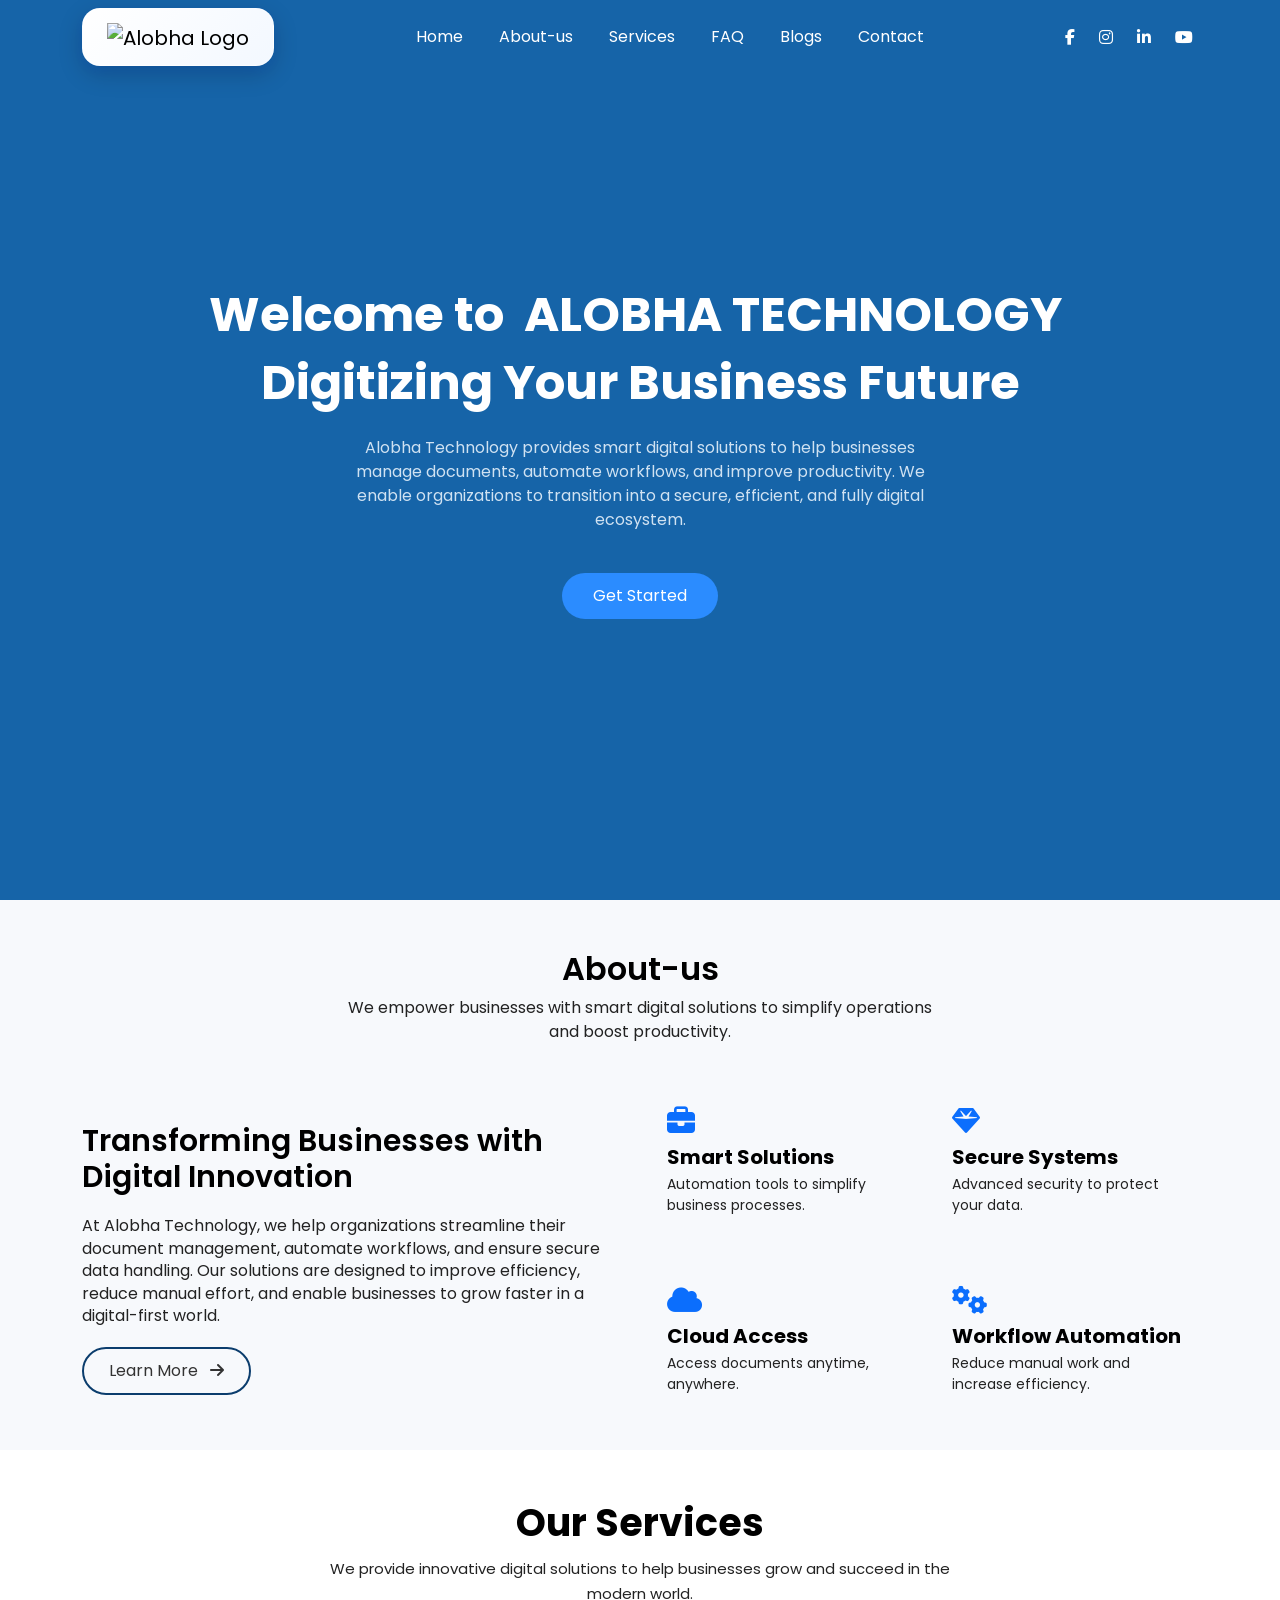
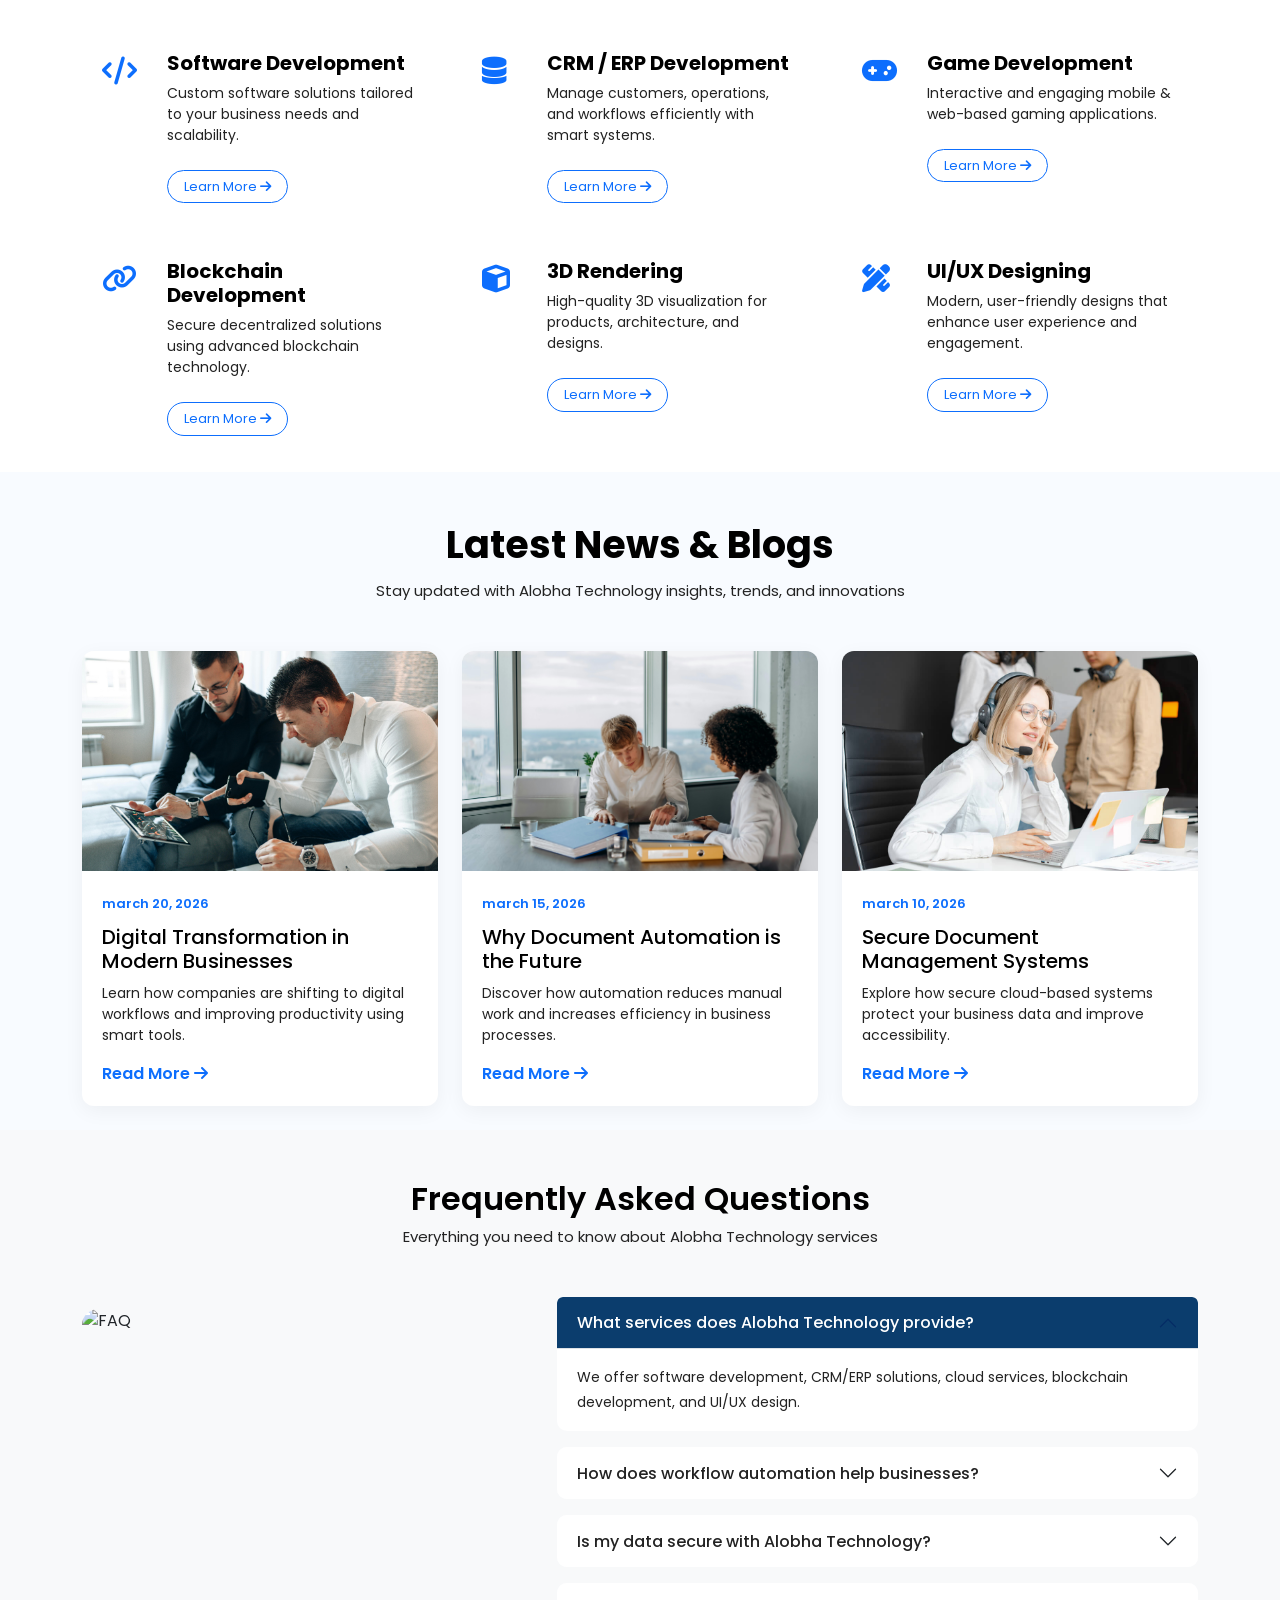
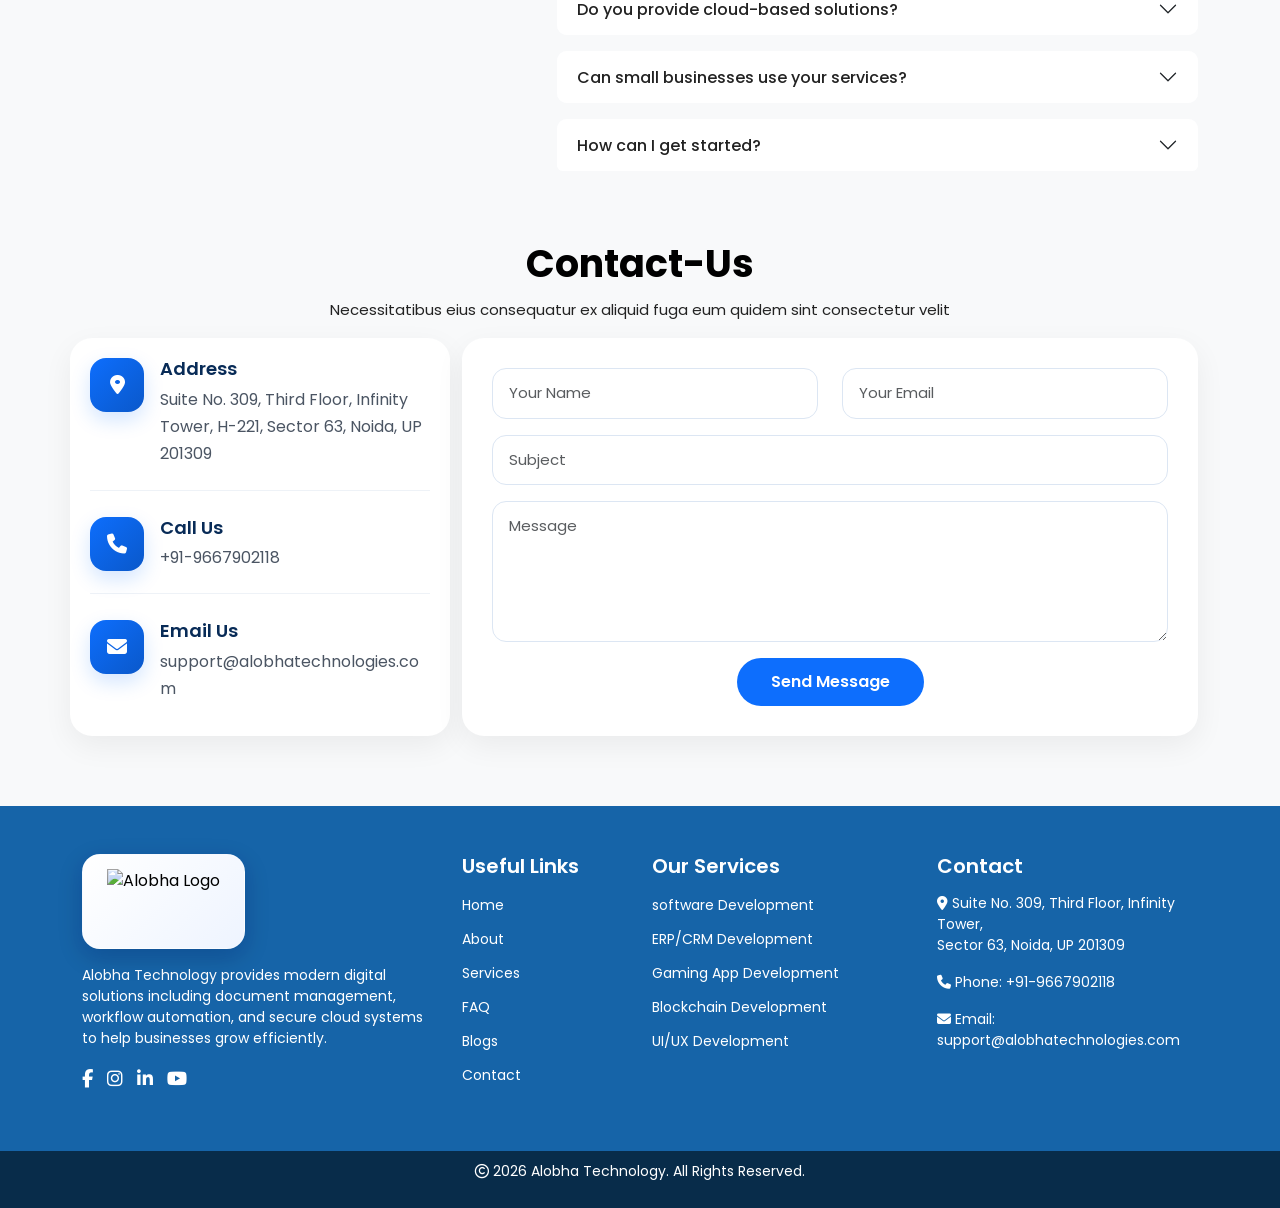
==== index.html @ 548b70a2 "First commit" ====
<!DOCTYPE html>
<html lang="en">
<head>
  <meta charset="UTF-8">
  <meta name="viewport" content="width=device-width, initial-scale=1.0">
  <title>Alobha Technology</title>

    <link rel="icon" href="./images/favicon.webp">

  <!-- Bootstrap -->
  <link href="https://cdn.jsdelivr.net/npm/bootstrap@5.0.2/dist/css/bootstrap.min.css" rel="stylesheet">

  <!-- Font Awesome -->
  <link rel="stylesheet" href="https://cdnjs.cloudflare.com/ajax/libs/font-awesome/6.5.0/css/all.min.css">

  <!-- Google Font -->
  <link href="https://fonts.googleapis.com/css2?family=Poppins:wght@300;400;600&display=swap" rel="stylesheet">

  <link rel="stylesheet" href="style.css">
</head>

<body>


<nav class="navbar navbar-expand-lg fixed-top custom-navbar">
  <div class="container">

   <a class="navbar-brand" href="#">
  <img src="image/Alobha-Logo.png" alt="Alobha Logo" class="logo-img"> </a>


    <button class="navbar-toggler" data-bs-toggle="collapse" data-bs-target="#nav">
      <i class="fa fa-bars text-white"></i>
    </button>

    <div class="collapse navbar-collapse" id="nav">
      <ul class="navbar-nav mx-auto">
        <li class="nav-item"><a class="nav-link" href="index.html">Home</a></li>
        <li class="nav-item"><a class="nav-link" href="aboutus.html">About-us</a></li>
        <li class="nav-item"><a class="nav-link" href="services.html">Services</a></li>
        <li class="nav-item"><a class="nav-link" href="faq.html">FAQ</a></li>
        <li class="nav-item"><a class="nav-link" href="blog.html">Blogs</a></li>
        <li class="nav-item"><a class="nav-link" href="contect.html">Contact</a></li>
      </ul>

      <div class="social-icons">
           <a href="https://www.facebook.com/AlobhaTechnology/" target="_blank">
  <i class="fa-brands fa-facebook-f"></i>
</a>

<a href="https://www.instagram.com/alobha_technologies/" target="_blank">
  <i class="fa-brands fa-instagram"></i>
</a>

<a href="https://www.linkedin.com/company/alobha-technologies" target="_blank">
  <i class="fa-brands fa-linkedin-in"></i>
</a>

<a href="https://www.youtube.com/@alobhatechnologies1722" target="_blank">
  <i class="fa-brands fa-youtube"></i>
</a>
      </div>
    </div>

  </div>
</nav>

<section class="hero d-flex align-items-center text-center" id="home">
 <div class="container">

  <h1>
    Welcome to 
    <span class="highlight">ALOBHA TECHNOLOGY</span><br>
    Digitizing Your Business Future
  </h1>

  <p>
    Alobha Technology provides smart digital solutions to help businesses 
    manage documents, automate workflows, and improve productivity. 
    We enable organizations to transition into a secure, efficient, 
    and fully digital ecosystem.
  </p>

  <a href="#about" class="btn btn-custom">Get Started</a>

</div>
</section>


<section class="about-section" id="about">
  <div class="container">

 
    <div class="text-center mb-5">
      <h2 class="about-title">About-us</h2>
      <p class="about-subtitle">
        We empower businesses with smart digital solutions to simplify operations and boost productivity.
      </p>
    </div>

    <div class="row align-items-center">

   
      <div class="col-lg-6 mb-4">
        <h3 class="about-heading">
          Transforming Businesses with Digital Innovation
        </h3>

        <p class="about-text">
          At Alobha Technology, we help organizations streamline their document management, 
          automate workflows, and ensure secure data handling. Our solutions are designed 
          to improve efficiency, reduce manual effort, and enable businesses to grow faster 
          in a digital-first world.
        </p>

        <a href="aboutus.html" class="btn about-btn">
          Learn More <i class="fa fa-arrow-right ms-2"></i>
        </a>
      </div>

      
      <div class="col-lg-6">
        <div class="row">

          <div class="col-md-6 col-6 mb-4">
            <div class="feature-box">
              <i class="fa fa-briefcase"></i>
              <h5>Smart Solutions</h5>
              <p>Automation tools to simplify business processes.</p>
            </div>
          </div>

          <div class="col-md-6 col-6 mb-4">
            <div class="feature-box">
              <i class="fa fa-gem"></i>
              <h5>Secure Systems</h5>
              <p>Advanced security to protect your data.</p>
            </div>
          </div>

          <div class="col-md-6 col-6 mb-4">
            <div class="feature-box">
              <i class="fa fa-cloud"></i>
              <h5>Cloud Access</h5>
              <p>Access documents anytime, anywhere.</p>
            </div>
          </div>

          <div class="col-md-6 col-6 mb-4">
            <div class="feature-box">
              <i class="fa fa-cogs"></i>
              <h5>Workflow Automation</h5>
              <p>Reduce manual work and increase efficiency.</p>
            </div>
          </div>

        </div>
      </div>

    </div>
  </div>
</section>


<section class="services-section" id="services" >
  <div class="container">

   
    <div class="text-center mb-4">
      <h2 class="section-title">Our Services</h2>
      <p class="section-subtitle">
        We provide innovative digital solutions to help businesses grow and succeed in the modern world.
      </p>
    </div>

    <div class="row">

      
      <div class="col-lg-4 col-md-6 mb-3">
        <div class="service-box d-flex">
          <div class="icon">
            <i class="fa fa-code"></i>
          </div>
          <div>
            <h5>Software Development</h5>
            <p>Custom software solutions tailored to your business needs and scalability.</p>
            <a href="services.html">Learn More <i class="fa-solid fa-arrow-right"></i></a>
          </div>
        </div>
      </div>

  
      <div class="col-lg-4 col-md-6 mb-3">
        <div class="service-box d-flex">
          <div class="icon">
            <i class="fa fa-database"></i>
          </div>
          <div>
            <h5>CRM / ERP Development</h5>
            <p>Manage customers, operations, and workflows efficiently with smart systems.</p>
            <a href="services.html">Learn More <i class="fa-solid fa-arrow-right"></i></a>
          </div>
        </div>
      </div>

    
      <div class="col-lg-4 col-md-6 mb-3">
        <div class="service-box d-flex">
          <div class="icon">
            <i class="fa fa-gamepad"></i>
          </div>
          <div>
            <h5>Game Development</h5>
            <p>Interactive and engaging mobile & web-based gaming applications.</p>
            <a href="services.html">Learn More <i class="fa-solid fa-arrow-right"></i></a>
          </div>
        </div>
      </div>

      
      <div class="col-lg-4 col-md-6 mb-3">
        <div class="service-box d-flex">
          <div class="icon">
            <i class="fa fa-link"></i>
          </div>
          <div>
            <h5>Blockchain Development</h5>
            <p>Secure decentralized solutions using advanced blockchain technology.</p>
            <a href="services.html">Learn More <i class="fa-solid fa-arrow-right"></i></a>
          </div>
        </div>
      </div>

    
      <div class="col-lg-4 col-md-6 mb-3">
        <div class="service-box d-flex">
          <div class="icon">
            <i class="fa fa-cube"></i>
          </div>
          <div>
            <h5>3D Rendering</h5>
            <p>High-quality 3D visualization for products, architecture, and designs.</p>
            <a href="services.html">Learn More <i class="fa-solid fa-arrow-right"></i></a>
          </div>
        </div>
      </div>

     
      <div class="col-lg-4 col-md-6 mb-3">
        <div class="service-box d-flex">
          <div class="icon">
            <i class="fa fa-pencil-ruler"></i>
          </div>
          <div>
            <h5>UI/UX Designing</h5>
            <p>Modern, user-friendly designs that enhance user experience and engagement.</p>
            <a href="services.html">Learn More <i class="fa-solid fa-arrow-right"></i></a>
          </div>
        </div>
      </div>

    </div>
  </div>
</section>

<section id="blogs" class="blog-section" >



  <div class="container"> 

  
    <div class="text-center mb-5">
      <h2 class="section-title">Latest News & Blogs</h2>
      <p class="section-subtitle">
        Stay updated with Alobha Technology insights, trends, and innovations
      </p>
    </div>

    <div class="row">

    
      <div class="col-lg-4 col-md-6 mb-4">
        <div class="blog-card">
          <img src="Image/blog1.jpg" class="img-fluid" alt="blog">
          <div class="blog-content">
            <span class="blog-date">march 20, 2026</span>
            <h4>Digital Transformation in Modern Businesses</h4>
            <p>
              Learn how companies are shifting to digital workflows and improving productivity using smart tools.
            </p>
            <a href="blog.html" class="read-more">Read More <i class="fa-solid fa-arrow-right"></i></a>
          </div>
        </div>
      </div>

     
      <div class="col-lg-4 col-md-6 mb-4">
        <div class="blog-card">
          <img src="Image/blog2.jpg" class="img-fluid" alt="blog">
          <div class="blog-content">
            <span class="blog-date">march 15, 2026</span>
            <h4>Why Document Automation is the Future</h4>
            <p>
              Discover how automation reduces manual work and increases efficiency in business processes.
            </p>
            <a href="blog.html" class="read-more">Read More <i class="fa-solid fa-arrow-right"></i></a>
          </div>
        </div>
      </div>

     
      <div class="col-lg-4 col-md-6 mb-4">
        <div class="blog-card">
          <img src="Image/services.jpg" class="img-fluid" alt="blog">
          <div class="blog-content">
            <span class="blog-date">march 10, 2026</span>
            <h4>Secure Document Management Systems</h4>
            <p>
              Explore how secure cloud-based systems protect your business data and improve accessibility.
            </p>
            <a href="blog.html" class="read-more">Read More <i class="fa-solid fa-arrow-right"></i></a>
          </div>
        </div>
      </div>

    </div>

  </div>
</section>


<section class="faq-section" id="faq">
  <div class="container">

    <div class="text-center mb-5">
      <h2 class="faq-title">Frequently Asked Questions</h2>
      <p class="faq-subtitle">
        Everything you need to know about Alobha Technology services
      </p>
    </div>

    <div class="row align-items-center g-4">

     
      <div class="col-lg-5">
        <div class="faq-image-wrapper">
          <img src="image/faq.jpg" alt="FAQ" class="img-fluid faq-image">
        </div>
      </div>

     
      <div class="col-lg-7">
        <div class="accordion" id="faqAccordion">

          <div class="accordion-item mb-3">
            <h2 class="accordion-header">
              <button class="accordion-button" type="button" data-bs-toggle="collapse" data-bs-target="#faq1">
                What services does Alobha Technology provide?
              </button>
            </h2>
            <div id="faq1" class="accordion-collapse collapse show" data-bs-parent="#faqAccordion">
              <div class="accordion-body">
                We offer software development, CRM/ERP solutions, cloud services,
                blockchain development, and UI/UX design.
              </div>
            </div>
          </div>

          <div class="accordion-item mb-3">
            <h2 class="accordion-header">
              <button class="accordion-button collapsed" type="button" data-bs-toggle="collapse" data-bs-target="#faq2">
                How does workflow automation help businesses?
              </button>
            </h2>
            <div id="faq2" class="accordion-collapse collapse" data-bs-parent="#faqAccordion">
              <div class="accordion-body">
                It reduces manual work, improves efficiency, and speeds up operations.
              </div>
            </div>
          </div>

          <div class="accordion-item mb-3">
            <h2 class="accordion-header">
              <button class="accordion-button collapsed" type="button" data-bs-toggle="collapse" data-bs-target="#faq3">
                Is my data secure with Alobha Technology?
              </button>
            </h2>
            <div id="faq3" class="accordion-collapse collapse" data-bs-parent="#faqAccordion">
              <div class="accordion-body">
                Yes, we use advanced security protocols and role-based access control.
              </div>
            </div>
          </div>

          <div class="accordion-item mb-3">
            <h2 class="accordion-header">
              <button class="accordion-button collapsed" type="button" data-bs-toggle="collapse" data-bs-target="#faq4">
                Do you provide cloud-based solutions?
              </button>
            </h2>
            <div id="faq4" class="accordion-collapse collapse" data-bs-parent="#faqAccordion">
              <div class="accordion-body">
                Yes, we provide scalable cloud-based systems accessible anytime, anywhere.
              </div>
            </div>
          </div>

          <div class="accordion-item mb-3">
            <h2 class="accordion-header">
              <button class="accordion-button collapsed" type="button" data-bs-toggle="collapse" data-bs-target="#faq5">
                Can small businesses use your services?
              </button>
            </h2>
            <div id="faq5" class="accordion-collapse collapse" data-bs-parent="#faqAccordion">
              <div class="accordion-body">
                Absolutely! Our solutions are suitable for startups, SMEs, and enterprises.
              </div>
            </div>
          </div>

          <div class="accordion-item">
            <h2 class="accordion-header">
              <button class="accordion-button collapsed" type="button" data-bs-toggle="collapse" data-bs-target="#faq6">
                How can I get started?
              </button>
            </h2>
            <div id="faq6" class="accordion-collapse collapse" data-bs-parent="#faqAccordion">
              <div class="accordion-body">
                Contact us through our website or request a demo to begin.
              </div>
            </div>
          </div>

        </div>
      </div>

    </div>

  </div>
</section>


<section class="contact-section" id="contact" >
  <div class="container">

  
    <div class="text-center mb-3">
      <h2 class="section-title">Contact-Us</h2>
      <p class="section-subtitle">
        Necessitatibus eius consequatur ex aliquid fuga eum quidem sint consectetur velit
      </p>
    </div>

    <div class="row">

      <div class="col-lg-4 contact-info">

        <div class="info-box d-flex">
          <div class="icon"><i class="fa fa-map-marker-alt"></i></div>
          <div>
            <h5>Address</h5>
            <a href="https://www.google.com/maps/place/Alobha+Technologies/@28.6247084,77.3760474,17z/data=!3m1!4b1!4m6!3m5!1s0x390ce557e773a5db:0xa4b4dea3f4ae56cb!8m2!3d28.6247084!4d77.3786223!16s%2Fg%2F11b_235bh2?entry=ttu&g_ep=EgoyMDI2MDUwMi4wIKXMDSoASAFQAw%3D%3D" target="_blank">
      Suite No. 309, Third Floor, Infinity Tower, H-221,  Sector 63, Noida, UP 201309<br>
    
    </a>
          </div>
        </div>

        <div class="info-box d-flex ">
          <div class="icon"><i class="fa fa-phone"></i></div>
          <div>
            <h5>Call Us</h5>
             <a href="tel:+919667902118">
             +91-9667902118
             </a>
          </div>
        </div>

        <div class="info-box d-flex">
          <div class="icon"><i class="fa fa-envelope"></i></div>
          <div>
            <h5>Email Us</h5>
             <a href="mailto:support@alobhatechnologies.com">
               support@alobhatechnologies.com
              </a>
          </div>
        </div>

      </div>

    
      <div class="col-lg-8">
        <form class="contact-form">

          <div class="row">
            <div class="col-md-6 mb-3">
              <input type="text" class="form-control" placeholder="Your Name">
            </div>

            <div class="col-md-6 mb-3">
              <input type="email" class="form-control" placeholder="Your Email">
            </div>
          </div>

          <div class="mb-3">
            <input type="text" class="form-control" placeholder="Subject">
          </div>

          <div class="mb-3">
            <textarea class="form-control" rows="5" placeholder="Message"></textarea>
          </div>

          <div class="text-center">
            <button type="submit" class="btn send-btn">Send Message</button>
          </div>

        </form>
      </div>

    </div>
  </div>
</section>


<footer class="footer pt-5">
  <div class="container">
    <div class="row">

     
      <div class="col-lg-4 col-md-6 mb-4">
         <a class="footer-brand" href="#">
  <img src="image/Alobha-Logo.png" alt="Alobha Logo" class="footer-logo-img"> </a>
        <p class="mt-3">
          Alobha Technology provides modern digital solutions including 
          document management, workflow automation, and secure cloud systems 
          to help businesses grow efficiently.
        </p>

      
        <div class="footer-social">
        <a href="https://www.facebook.com/AlobhaTechnology/" target="_blank">
  <i class="fa-brands fa-facebook-f"></i>
</a>

<a href="https://www.instagram.com/alobha_technologies/" target="_blank">
  <i class="fa-brands fa-instagram"></i>
</a>

<a href="https://www.linkedin.com/company/alobha-technologies" target="_blank">
  <i class="fa-brands fa-linkedin-in"></i>
</a>

<a href="https://www.youtube.com/@alobhatechnologies1722" target="_blank">
  <i class="fa-brands fa-youtube"></i>
</a>
        </div>
      </div>

      <div class="col-lg-2 col-md-6 mb-4">
        <h5>Useful Links</h5>
        <ul class="footer-links">
          <li><a href="index.html">Home</a></li>
          <li><a href="aboutus.html">About</a></li>
          <li><a href="services.html">Services</a></li>
          <li><a href="faq.html">FAQ</a></li>
          <li><a href="blog.html">Blogs</a></li>
          <li><a href="contect.html">Contact</a></li>
        </ul>
      </div>

   
      <div class="col-lg-3 col-md-6 mb-4">
        <h5>Our Services</h5>
        <ul class="footer-links">
          <li><a href="#services">software Development</a></li>
          <li><a href="#services">ERP/CRM Development</a></li>
          <li><a href="#services">Gaming App Development</a></li>
          <li><a href="#services">Blockchain Development</a></li>
          <li><a href="#services">UI/UX Development</a></li>
        </ul>
      </div>

     
      <div class="col-lg-3 col-md-6 mb-4">
        <h5>Contact</h5>
        <p><i class="fa-solid fa-location-dot"></i>   <a style="color: #fff; text-decoration: none;" href="https://www.google.com/maps/place/Alobha+Technologies/@28.6247084,77.3760474,17z/data=!3m1!4b1!4m6!3m5!1s0x390ce557e773a5db:0xa4b4dea3f4ae56cb!8m2!3d28.6247084!4d77.3786223!16s%2Fg%2F11b_235bh2?entry=ttu&g_ep=EgoyMDI2MDUwMi4wIKXMDSoASAFQAw%3D%3D" target="_blank">
      Suite No. 309, Third Floor, Infinity Tower,<br>
      Sector 63, Noida, UP 201309
    </a></p>
        <p><i class="fa-solid fa-phone"></i> <a style="color: #fff; text-decoration: none;" href="tel:+919667902118">
      Phone: +91-9667902118
    </a></p>
        <p> <i class="fa-solid fa-envelope"></i>
    <a style="color: #fff; text-decoration: none;" href="mailto:support@alobhatechnologies.com">
      Email: support@alobhatechnologies.com
    </a></p>
      </div>

    </div>
  </div>

 
  <div class="footer-bottom text-center mt-4">
    <p><i class="fa-regular fa-copyright"></i> 2026 Alobha Technology. All Rights Reserved.</p>
  </div>
</footer>


<!-- Bootstrap JS -->
<script src="https://cdn.jsdelivr.net/npm/bootstrap@5.0.2/dist/js/bootstrap.bundle.min.js"></script>

</body>
</html>
---- style.css ----
*{
  margin: 0;
  padding: 0;
  box-sizing: border-box;

}


a {
    color: #000;
    text-decoration: none;
}

body {
  font-family: 'Poppins', sans-serif;
}


.custom-navbar {
  background-color:#1664a8;
 
}

.navbar-brand{
    position: relative;
    background: linear-gradient(135deg, #ffffff, #f3f8ff);
    padding: 12px 24px;
    border-radius: 18px;
    border: 1px solid rgba(255,255,255,0.4);
    backdrop-filter: blur(14px);
    -webkit-backdrop-filter: blur(14px);

  
    box-shadow:
        0 8px 25px rgba(0, 0, 0, 0.18),
        0 4px 10px rgba(0, 87, 255, 0.15);

    transition: all 0.4s ease;
    overflow: hidden;
}

.navbar-brand:hover{
    transform: translateY(-3px) scale(1.02);
    box-shadow:
        0 12px 30px rgba(0, 0, 0, 0.22),
        0 6px 18px rgba(0, 102, 255, 0.25);
}




.logo-img{
    height: 60px;
    width: auto;
    z-index: 2;
}


.nav-link {
  color: #fff !important;
  margin: 0 10px;
  transition: 0.3s;
}




.social-icons i {
  color: #fff;
  margin-left: 10px;
  padding: 05px;
  cursor: pointer;
  text-decoration: none !important;
}

.social-icons i:hover {
  color: #fff;
}

.hero {
  min-height: 100vh;
  padding: 100px 0; 
  background-color: #1664a8;
  color: #fff;
  display: flex;
  align-items: center;
}

.hero h1 {
  font-size: 48px;
  font-weight: 700;
  line-height: 1.4;
}

.highlight {
  padding: 5px 10px;
  border-radius: 5px;
}

.hero p {
  margin-top: 20px;
  color: #d0e2f2;
  max-width: 600px;
  margin-left: auto;
  margin-right: auto;
}

.btn-custom {
  margin-top: 25px;
  padding: 10px 30px;
  background-color: #2b8cff;
  color: #fff;
  border-radius: 30px;
  display: inline-block;
}

.btn-custom:hover {
  background-color: #1f6fd1;
}


@media (max-width: 992px) {
  .hero {
    min-height: 65vh;
    padding: 60px 20px;
  }

  .hero h1 {
    font-size: 36px;
  }

  .hero p {
    font-size: 15px;
  }
}


@media (max-width: 576px) {
  .hero {
    min-height: auto; 
    padding: 120px 0px;
  }
  .highlight {
  background: none;
 
}

  .hero h1 {
    font-size: 26px;
  }

  .hero p {
    font-size: 14px;
  }

  .btn-custom {
    padding: 8px 20px;
    font-size: 14px;
  }
}

.about-section {
  background-color: #f7f9fc;
  padding-top: 50px !important;
}

.about-title {
  font-size: 32px;
  font-weight: 600;
  color: #000;
}

.about-subtitle {
  color: #222;
  max-width: 600px;
  margin: auto;
}

.about-heading {
  font-size: 30px;
  font-weight: 600;
  color: #000;
}

.about-text {
  margin: 20px 0;
  color: #222;
  line-height: 1.4;
}

.about-btn {
  border: 2px solid #0b3d6d;
  color: #333;
  padding: 10px 25px;
  border-radius: 30px;
  transition: 0.3s;
}

.about-btn:hover {
  background: #0b3d6d;
  color: #fff;
}


.feature-box {
  text-align: left;
  padding: 15px;
  border-radius: 10px;
  transition: 0.3s;
}

.feature-box:hover {
  background: #fff;
  box-shadow: 0 5px 20px rgba(0,0,0,0.08);
}

.feature-box i {
  font-size: 28px;
  color: #0b6efd;
  margin-bottom: 10px;
}

.feature-box h5 {
  font-weight: 700;
  margin-bottom: 5px;
  color: #000;
}

.feature-box p {
  color: #222;
  font-size: 14px;
}


@media (max-width: 992px) {
  .about-heading {
    font-size: 26px;
  }

  .about-text {
    font-size: 15px;
  }

  .feature-box {
    text-align: center;
    padding: 05px;
  }
}


@media (max-width: 576px) {
  .about-title {
    font-size: 26px;
  }

  .about-heading {
    font-size: 22px;
    text-align: center;
  }

  .about-text {
    font-size: 14px;
    text-align: center;
  }

 .about-btn {
  display: flex;
  justify-content: center;
  width: fit-content;
  margin: 0 auto;
  padding-bottom: 08px;
}

  .feature-box {
    text-align: center;
  }
}

.services-section {
  background: #fff;
  padding-top: 50px !important;
}

.section-title {
  font-size: 34px;
  font-weight: 600;
  color: #000;
}

.section-subtitle {
  color: #222;
  max-width: 600px;
  margin: auto;
}




.service-box .icon {
  font-size: 28px;
  color: #0d6efd;
  min-width: 50px;
}

.service-box h5 {
  font-weight: 700;
  color: #000;
}

.service-box p {
  font-size: 14px;
  color: #222;
}

.service-box a {
  font-size: 14px;
  color: #0d6efd;
  text-decoration: none;
}

.service-box a:hover {
  text-decoration: underline;
}

.service-box {
  gap: 15px;
  padding: 20px;
  border-radius: 10px;
  transition: 0.3s;

}

.service-box:hover {
  background: #fff;
  box-shadow: 0 5px 20px rgba(0,0,0,0.08);
  transform: translateY(-5px);
  border-radius: 2px solid #0d6efd;
}

.service-box .icon {
  font-size: 28px;
  color: #0d6efd;
  min-width: 50px;
}

.service-box a {
  display: inline-block;
  margin-top: 8px;
  padding: 6px 16px;
  font-size: 13px;
  color: #0d6efd;
  border: 1px solid #0d6efd;
  border-radius: 20px;
  text-decoration: none;
  transition: 0.3s;
}

.service-box a:hover {
  background: #0d6efd;
  color: #fff;
  text-decoration: none;
}


@media (max-width: 768px) {
  .service-box {
    flex-direction: column;
    text-align: center;
    padding: 10px;
  }

  .service-box .icon {
    margin-bottom: 10px;
  }
}

.blog-section {
  background: #f8fbff;
  padding-top: 50px !important;
}

.section-title {
  font-size: 36px;
  font-weight: 700;
  color: #000;
}

.section-subtitle {
  color: #6c757d;
  font-size: 16px;
}


.blog-card {
  background: #fff;
  border-radius: 12px;
  overflow: hidden;
  transition: 0.3s;
  box-shadow: 0 5px 20px rgba(0,0,0,0.05);
}

.blog-card img {
  height: 220px;
  width: 100%;
  object-fit: cover;
}

.blog-card:hover {
  transform: translateY(-10px);
  box-shadow: 0 10px 30px rgba(0,0,0,0.1);
}

.blog-content {
  padding: 20px;
}

.blog-date {
  font-size: 13px;
  color: #0d6efd;
  font-weight: 600;
}

.blog-content h4 {
  font-size: 20px;
  margin: 10px 0;
  color: #000;
}

.blog-content p {
  font-size: 14px;
  color: #222;
}

.read-more {
  text-decoration: none;
  font-weight: 600;
  color: #0d6efd;
}

.read-more:hover {
  text-decoration: underline;
}

.faq-section {
  background: #f8f9fa;
  padding-top: 50px !important;
}

.faq-title {
  font-size: 32px;
  font-weight: 600;
  color: #000;
}

.faq-subtitle {
  color: #222;
  font-size: 15px;
}


.faq-image-wrapper {
  height: 80%;
}

.faq-image {
  width: 80%;
  border-radius: 16px;
  object-fit: cover;
  height: 80%;
  min-height: 450px;
}


.accordion-button {
  font-weight: 500;
  color: #222;
  background: #fff;
  box-shadow: none;
}

.accordion-button:not(.collapsed) {
  background: #0b3d6d;
  color: #fff;
}

.accordion-button:focus {
  box-shadow: none;
}

.accordion-body {
  font-size: 14px;
  color: #222;
  line-height: 1.8;
}

.accordion-item {
  border: none;
  border-radius: 10px;
  overflow: hidden;
}


@media (max-width: 991px) {
   .faq-image-wrapper{
    display: flex;
    justify-content: center;
    align-items: center;
  }

  .faq-image{
    min-height: 380px;
    width: auto;
    max-width: 100%;
  }
}


@media (max-width: 576px) {
  .faq-title {
    font-size: 24px;
  }

  .accordion-button {
    font-size: 14px;
    padding: 14px 16px;
  }

  .faq-image {
    min-height: 260px;
  }
}


.contact-section{
  background: #f8f9fa url('https://www.transparenttextures.com/patterns/cubes.png');
  padding: 70px 0;
}

.section-title{
  font-size: 38px;
  font-weight: 700;
  color: #000;
  margin-bottom: 10px;
}

.section-subtitle{
  color: #222;
  max-width: 620px;
  margin: 0 auto;
  font-size: 15px;
  line-height: 1.7;
}


.contact-info{
  background: #ffffff;
  border-radius: 22px;
 padding: 20px;
  box-shadow: 0 10px 30px rgba(0,0,0,0.06);

}


.info-box{
  display: flex;
  align-items: flex-start;
  gap: 16px;
  margin-bottom: 26px;
  padding-bottom: 22px;
  border-bottom: 1px solid #eef2f7;
}

.info-box:last-child{
  border-bottom: none;
  margin-bottom: 0;
  padding-bottom: 0;
}

.info-box .icon{
  width: 54px;
  height: 54px;
  min-width: 54px;
  background: linear-gradient(135deg, #0d6efd, #0a58ca);
  color: #fff;
  border-radius: 16px;
  display: flex;
  align-items: center;
  justify-content: center;
  font-size: 20px;
  box-shadow: 0 8px 20px rgba(13,110,253,0.18);
}

.info-box h5{
  margin: 0 0 6px;
  font-size: 18px;
  font-weight: 600;
  color: #082b57;
}

.info-box a{
  margin: 0;
  color: #4b5563;
  text-decoration: none;
  line-height: 1.7;
  transition: 0.3s ease;
  word-break: break-word;
}

.info-box a:hover{
  color: #0d6efd;
}


.contact-form{
  background: #ffffff;
  border-radius: 22px;
  padding: 30px;
  box-shadow: 0 10px 30px rgba(0,0,0,0.06);
}


.contact-form .form-control{
  border-radius: 14px;
  border: 1px solid #dce6f3;
  padding: 13px 16px;
  font-size: 15px;
  box-shadow: none;
  transition: 0.3s ease;
}

.contact-form .form-control:focus{
  border-color: #0d6efd;
  box-shadow: 0 0 0 4px rgba(13,110,253,0.08);
}


.send-btn{
  background:  #0d6efd;
  color: #fff;
  padding: 12px 34px;
  border-radius: 40px;
  border: none;
  font-weight: 600;
  transition: 0.3s ease;
}

.send-btn:hover{
  transform: translateY(-2px);
  box-shadow: 0 8px 18px rgba(13,110,253,0.22);
}


@media (max-width: 991px){
  .contact-info{
    margin-bottom: 24px;
  }

  .section-title{
    font-size: 32px;
  }
}

@media (max-width: 767px){
  .contact-section{
    padding: 55px 0;
  }

  .section-title{
    font-size: 28px;
  }

  .contact-info,
  .contact-form{
    padding: 22px 18px;
    border-radius: 18px;
  }

  .info-box{
    gap: 12px;
  }

  .info-box .icon{
    width: 48px;
    height: 48px;
    min-width: 48px;
    border-radius: 14px;
    font-size: 18px;
  }

  .send-btn{
    width: 100%;
  }
}

.footer {
  background: #1664a8;
  color: #fff;
 
}

.footer-brand{
    display: inline-flex;
    align-items: center;
    justify-content: center;
    
    background: linear-gradient(135deg, #ffffff, #eef4ff);
    
    padding: 14px 24px;
    border-radius: 18px;

    border: 1px solid rgba(255,255,255,0.3);

    backdrop-filter: blur(14px);
    -webkit-backdrop-filter: blur(14px);

    box-shadow:
        0 8px 25px rgba(0,0,0,0.18),
        0 4px 15px rgba(0,87,255,0.15);

    position: relative;
    overflow: hidden;

    transition: all 0.4s ease;
}





.footer-brand:hover{
    transform: translateY(-4px) scale(1.03);

    box-shadow:
        0 12px 35px rgba(0,0,0,0.22),
        0 6px 20px rgba(0,102,255,0.25);
}


.footer-logo-img{
    height: 65px;
    width: auto;
    position: relative;
    z-index: 2;
}


.footer p {
  font-size: 14px;
  color: #fff;
}

.footer h5 {
  margin-bottom: 15px;
  font-weight: 600;
}

.footer-links {
  list-style: none;
  padding: 0;
}

.footer-links li {
  margin-bottom: 10px;
}

.footer-links a {
  text-decoration: none;
  color: #fff;
  font-size: 14px;
  transition: 0.3s;
}

.footer-links a:hover {
  color: #0d6efd;
  padding-left: 5px;
}


.footer-social a {
  display: inline-block;
  margin-right: 10px;
  color: #fff;
  font-size: 18px;
  transition: 0.3s;
}



.footer-bottom {
  background: #082c4a;
  padding: 10px 0;
  font-size: 14px;
}





/* service-page  css start here  */


.service-banner {
  background: #1664a8;
  min-height: 390px;
  color: #fff;
  padding-top: 80px;
}

.banner-title {
  font-size: 42px;
  font-weight: 700;
  margin-bottom: 20px;
}

.banner-text {
  max-width: 1100px;
  margin: 0 auto 28px;
  font-size: 16px;
  line-height: 1.4;
  color: rgba(255, 255, 255, 0.95);
}

.breadcrumb-custom {
  font-size: 18px;

}

.breadcrumb-custom a {
  color: rgba(255, 255, 255, 0.75);
  text-decoration: none;
}

.breadcrumb-custom .active {
  color: #fff;
 
}

.breadcrumb-custom span {
  margin: 0 14px;
  color: rgba(255, 255, 255, 0.75);
}


@media (max-width: 991px) {
  .service-banner {
    min-height: 320px;
    padding: 100px 0;
  }

  .banner-title {
    font-size: 36px;
  }

  .banner-text {
    font-size: 20px;
  }

  .breadcrumb-custom {
    font-size: 20px;
  }
}


@media (max-width: 576px) {
  .service-banner {
    min-height: 280px;
    padding-top: 100px ;
  }

  .banner-title {
    font-size: 34px;
  }

  .banner-text {
    font-size: 16px;
    line-height: 1.5;
  }

  .breadcrumb-custom {
    font-size: 16px;
  }
}






.service-detail-area {
  background: #fff;
}

.detail-service-list {
  border: 1px solid #e5e5e5;
  padding: 25px;
}

.detail-service-list a {
  display: block;
  padding: 14px 14px;
  margin-bottom: 10px;
  text-decoration: none;
  color: #222;
  font-size: 17px;
  border-left: 2px solid #ddd;
  transition: 0.3s;
}

.detail-service-list a.active,
.detail-service-list a:hover {
  color: #1664a8;
  border-left: 3px solid #1664a8;
  font-weight: 600;
}

.detail-side-content h4 {
  color: #0000;
  font-weight: 700;
  font-size: 28px;
  margin-bottom: 15px;
}

.detail-side-content p {
  color: #555;
  line-height: 1.8;
}

.detail-main-image {
    width: 70% !important;
    border-radius: 14px;
    object-fit: cover;
}

.detail-main-title {
  font-size: 40px;
  font-weight: 700;
  color: #222;
  line-height: 1.3;
}

.detail-main-text {
  color: #222;
  line-height: 1.8;
  margin-top: 15px;
}

.detail-check-list {
  list-style: none;
  padding-left: 0;
  margin-top: 25px;
}

.detail-check-list li {
  position: relative;
  padding-left: 30px;
  margin-bottom: 14px;
  color: #222;
}

.detail-check-list li::before {
  content: "\f058";
  font-family: "Font Awesome 6 Free";
  font-weight: 900;
  color: #1664a8;
  position: absolute;
  left: 0;
  top: 0;
}


.detail-card-box {
  padding: 25px;
  border: 1px solid #e9e9e9;
  border-radius: 8px;
  transition: 0.3s;
  height: 100%;
  background: #fff;
}

.detail-card-box:hover {
  transform: translateY(-5px);
  box-shadow: 0 8px 25px rgba(0,0,0,0.06);
}

.detail-card-icon {
  width: 60px;
  height: 60px;
  min-width: 60px;
  border-radius: 50%;
  background: #f0f6ff;
  color: #1664a8;
  display: flex;
  align-items: center;
  justify-content: center;
  font-size: 24px;
  margin-right: 18px;
}

.detail-card-box h5 {
  font-weight: 700;
  margin-bottom: 10px;
  color: #0b2f5f;
}

.detail-card-box p {
  color: #666;
  margin-bottom: 12px;
}

.detail-card-box a {
  text-decoration: none;
  color: #1664a8;
  font-weight: 600;
}


@media (max-width: 991px) {
  .detail-main-title {
    font-size: 30px;
  }

  .detail-side-content h4 {
    font-size: 24px;
  }
}

@media (max-width: 767px) {
  .detail-card-box {
    flex-direction: column;
  }

  .detail-card-icon {
    margin-bottom: 15px;
  }

  .detail-main-title {
    font-size: 24px;
  }

  .detail-service-list {
    margin-bottom: 30px;
  }
}



.newsletter-section {
  background: #1664a8;
  padding: 70px 0 90px ;
  
}

.newsletter-title {
  color: #fff;
  font-size: 36px;
  font-weight: 700;
  margin-bottom: 18px;
}

.newsletter-text {
  color: #fff;
  font-size: 18px;
  line-height: 1.5;
  margin-bottom: 40px;
}

.newsletter-form {
  position: relative;
  max-width: 860px;
  margin: 0 auto;
}

.newsletter-input {
  height: 52px;
  border: none;
  border-radius: 50px;
  background: #fff;
  padding: 0 210px 0 30px;
  color: #fff;
  border: 2px solid #fff;
  font-size: 16px;
  box-shadow: none !important;
}

.newsletter-input::placeholder {
  color: rgba(255, 255, 255, 0.8);
}

.newsletter-btn {
  position: absolute;
  top: 4px;
  right: 4px;
  height: 44px;
  min-width: 120px;
  border: none;
  border-radius: 50px;
  background: #1f8ef3;
  color: #fff;
  font-size: 20px;
  font-weight: 500;
  padding: 0 35px;
  transition: 0.3s;
}

.newsletter-btn:hover {
  background: #3aa0ff;
}


@media (max-width: 991px) {
  .newsletter-section {
    padding: 60px 0 70px;
  }

  .newsletter-title {
    font-size: 38px;
  }

  .newsletter-text {
    font-size: 20px;
    margin-bottom: 30px;
  }

  .newsletter-input {
    height: 64px;
    font-size: 18px;
    padding-right: 170px;
  }

  .newsletter-btn {
    height: 56px;
    min-width: 150px;
    font-size: 18px;
  }
}


@media (max-width: 767px) {
  .newsletter-title {
    font-size: 30px;
  }

  .newsletter-text {
    font-size: 16px;
    margin-bottom: 25px;
  }

  .newsletter-form {
    display: flex;
    flex-direction: column;
    gap: 15px;
  }

  .newsletter-input {
    height: 56px;
    padding: 0 20px;
    font-size: 16px;
  }

  .newsletter-btn {
    position: static;
    width: 100%;
    height: 54px;
    font-size: 16px;
  }
}


/* about-page  css start here  */



.about-detail-area {
  background: #fff;
}


.detail-sidebar {
  background: #f8f9fa;
  padding: 30px;
  border-radius: 14px;
  height: 100%;
}

.detail-service-list {
  display: flex;
  flex-direction: column;
  gap: 12px;
}

.detail-service-list a {
  text-decoration: none;
  color: #222;
  padding: 14px 18px;
  border-radius: 10px;
  background: #fff;
  font-weight: 500;
  transition: all 0.3s ease;
  border: 1px solid #eee;
}

/* .detail-service-list a:hover,
.detail-service-list a.active {
  background: #0d6efd;
  color: #fff;
  transform: translateX(4px);
} */

.detail-side-content h4 {
  font-size: 22px;
  font-weight: 700;
  margin-bottom: 12px;
  color: #111;
}

.detail-side-content p {
  color: #666;
  line-height: 1.8;
  margin-bottom: 0;
}


.detail-main-image {
  width: 100%;
  border-radius: 14px;
  object-fit: cover;
}

.detail-main-title {
  font-size: 34px;
  font-weight: 700;
  line-height: 1.4;
  color: #111;
}

.detail-main-text {
  color: #666;
  line-height: 1.9;
  margin-top: 15px;
}


.detail-check-list {
  margin-top: 20px;
  padding-left: 0;
  list-style: none;
}

.detail-check-list li {
  position: relative;
  padding-left: 28px;
  margin-bottom: 12px;
  color: #444;
  line-height: 1.7;
}

.detail-check-list li::before {
  content: "\f00c";
  font-family: "Font Awesome 6 Free";
  font-weight: 900;
  position: absolute;
  left: 0;
  top: 1px;
  color: #0d6efd;
}


.detail-card-box {
  background: #fff;
  border: 1px solid #eee;
  border-radius: 16px;
  transition: all 0.3s ease;
  height: 100%;
  box-shadow: 0 8px 24px rgba(0, 0, 0, 0.04);
}

.detail-card-box:hover {
  transform: translateY(-6px);
  box-shadow: 0 14px 35px rgba(0, 0, 0, 0.08);
}

.detail-card-icon {
  width: 65px;
  height: 65px;
  margin: 0 auto;
  border-radius: 50%;
  background: rgba(13, 110, 253, 0.08);
  display: flex;
  align-items: center;
  justify-content: center;
}

.detail-card-icon i {
  font-size: 26px;
  color: #0d6efd;
}

.detail-card-box h5 {
  font-size: 20px;
  font-weight: 700;
  margin-top: 16px;
  margin-bottom: 12px;
  color: #111;
}

.detail-card-box p {
  color: #666;
  line-height: 1.7;
  margin-bottom: 0;
}


@media (max-width: 991px) {
  .detail-main-title {
    font-size: 28px;
  }

  .detail-sidebar {
    margin-bottom: 20px;
  }
}

@media (max-width: 767px) {
  .detail-main-title {
    font-size: 24px;
  }

  .detail-sidebar,
  .detail-card-box {
    padding: 22px;
  }

  .detail-card-icon {
    width: 55px;
    height: 55px;
  }

  .detail-card-icon i {
    font-size: 22px;
  }
}




/* faq css start here  */


.faq-detail-area {
  background: #fff;
}

.faq-accordion .accordion-item {
  border: 1px solid #eee;
  border-radius: 12px;
  overflow: hidden;
}

.faq-accordion .accordion-button {
  font-weight: 600;
  color: #111;
  padding: 18px 20px;
  box-shadow: none;
  background: #fff;
}

.faq-accordion .accordion-button:not(.collapsed) {
  background: #f8f9fa;
  color: #0d6efd;
}

.faq-accordion .accordion-button:focus {
  box-shadow: none;
}

.faq-accordion .accordion-body {
  color: #666;
  line-height: 1.8;
  padding: 18px 20px;
}


@media (max-width: 991px) {
  .detail-main-title {
    font-size: 28px;
  }

  .detail-sidebar {
    margin-bottom: 20px;
  }
}

@media (max-width: 767px) {
  .detail-main-title {
    font-size: 24px;
  }

  .faq-accordion .accordion-button {
    font-size: 15px;
    padding: 16px;
  }

  .faq-accordion .accordion-body {
    padding: 16px;
  }
}





/* blog-page  css start here  */






.blog-detail-area {
  background: #fff;
}

.blog-page-card {
  background: #fff;
  border: 1px solid #eee;
  border-radius: 16px;
  overflow: hidden;
  transition: 0.3s ease;
  height: 100%;
}

.blog-page-card:hover {
  transform: translateY(-6px);
  box-shadow: 0 14px 35px rgba(0, 0, 0, 0.08);
}

.blog-page-card img {
  width: 100%;
  height: 220px;
  object-fit: cover;
}

.blog-page-content {
  padding: 22px;
}

.blog-page-content span {
  font-size: 14px;
  color: #0d6efd;
  font-weight: 500;
}

.blog-page-content h5 {
  font-size: 20px;
  font-weight: 700;
  margin-top: 10px;
  margin-bottom: 12px;
  color: #111;
  line-height: 1.4;
}

.blog-page-content p {
  color: #666;
  line-height: 1.7;
  margin-bottom: 14px;
}

.blog-page-content a {
  text-decoration: none;
  color: #0d6efd;
  font-weight: 600;
}

.blog-page-content a i {
  margin-left: 5px;
  transition: 0.3s;
}

.blog-page-content a:hover i {
  transform: translateX(4px);
}

@media (max-width: 991px) {
  .detail-sidebar {
    margin-bottom: 20px;
  }
}

@media (max-width: 767px) {
  .blog-page-content {
    padding: 18px;
  }

  .blog-page-content h5 {
    font-size: 18px;
  }

  .blog-page-card img {
    height: 200px;
  }
}


/* contact-page  css start here  */

.contact-detail-area {
  background: #fff;
}

.contact-mini-box {
  background: #fff;
  border: 1px solid #eee;
  padding: 22px 18px;
  border-radius: 14px;
  height: 100%;
  transition: 0.3s ease;
}

.contact-mini-box:hover {
  transform: translateY(-5px);
  box-shadow: 0 12px 30px rgba(0, 0, 0, 0.06);
}

.contact-mini-box i {
  font-size: 24px;
  color: #0d6efd;
  margin-bottom: 12px;
}

.contact-mini-box h6 {
  font-size: 18px;
  font-weight: 700;
  margin-bottom: 10px;
  color: #111;
}

.contact-mini-box p {
  font-size: 14px;
  color: #222;
  line-height: 1.7;
  margin-bottom: 0;
}

.contact-mini-box a {
  color: #666;
  text-decoration: none;
}

.contact-page-form .form-control {
  border: 1px solid #ddd;
  padding: 14px 16px;
  border-radius: 10px;
  box-shadow: none;
}

.contact-page-form .form-control:focus {
  border-color: #0d6efd;
  box-shadow: none;
}

.contact-send-btn {
  background: #0d6efd;
  color: #fff;
  padding: 12px 28px;
  border-radius: 10px;
  border: none;
  font-weight: 600;
  transition: 0.3s ease;
}

.contact-send-btn:hover {
  background: #0b5ed7;
  color: #fff;
}


@media (max-width: 991px) {
  .detail-sidebar {
    margin-bottom: 20px;
  }
}

@media (max-width: 767px) {
  .contact-mini-box {
    padding: 18px;
  }

  .contact-send-btn {
    width: 100%;
  }
}
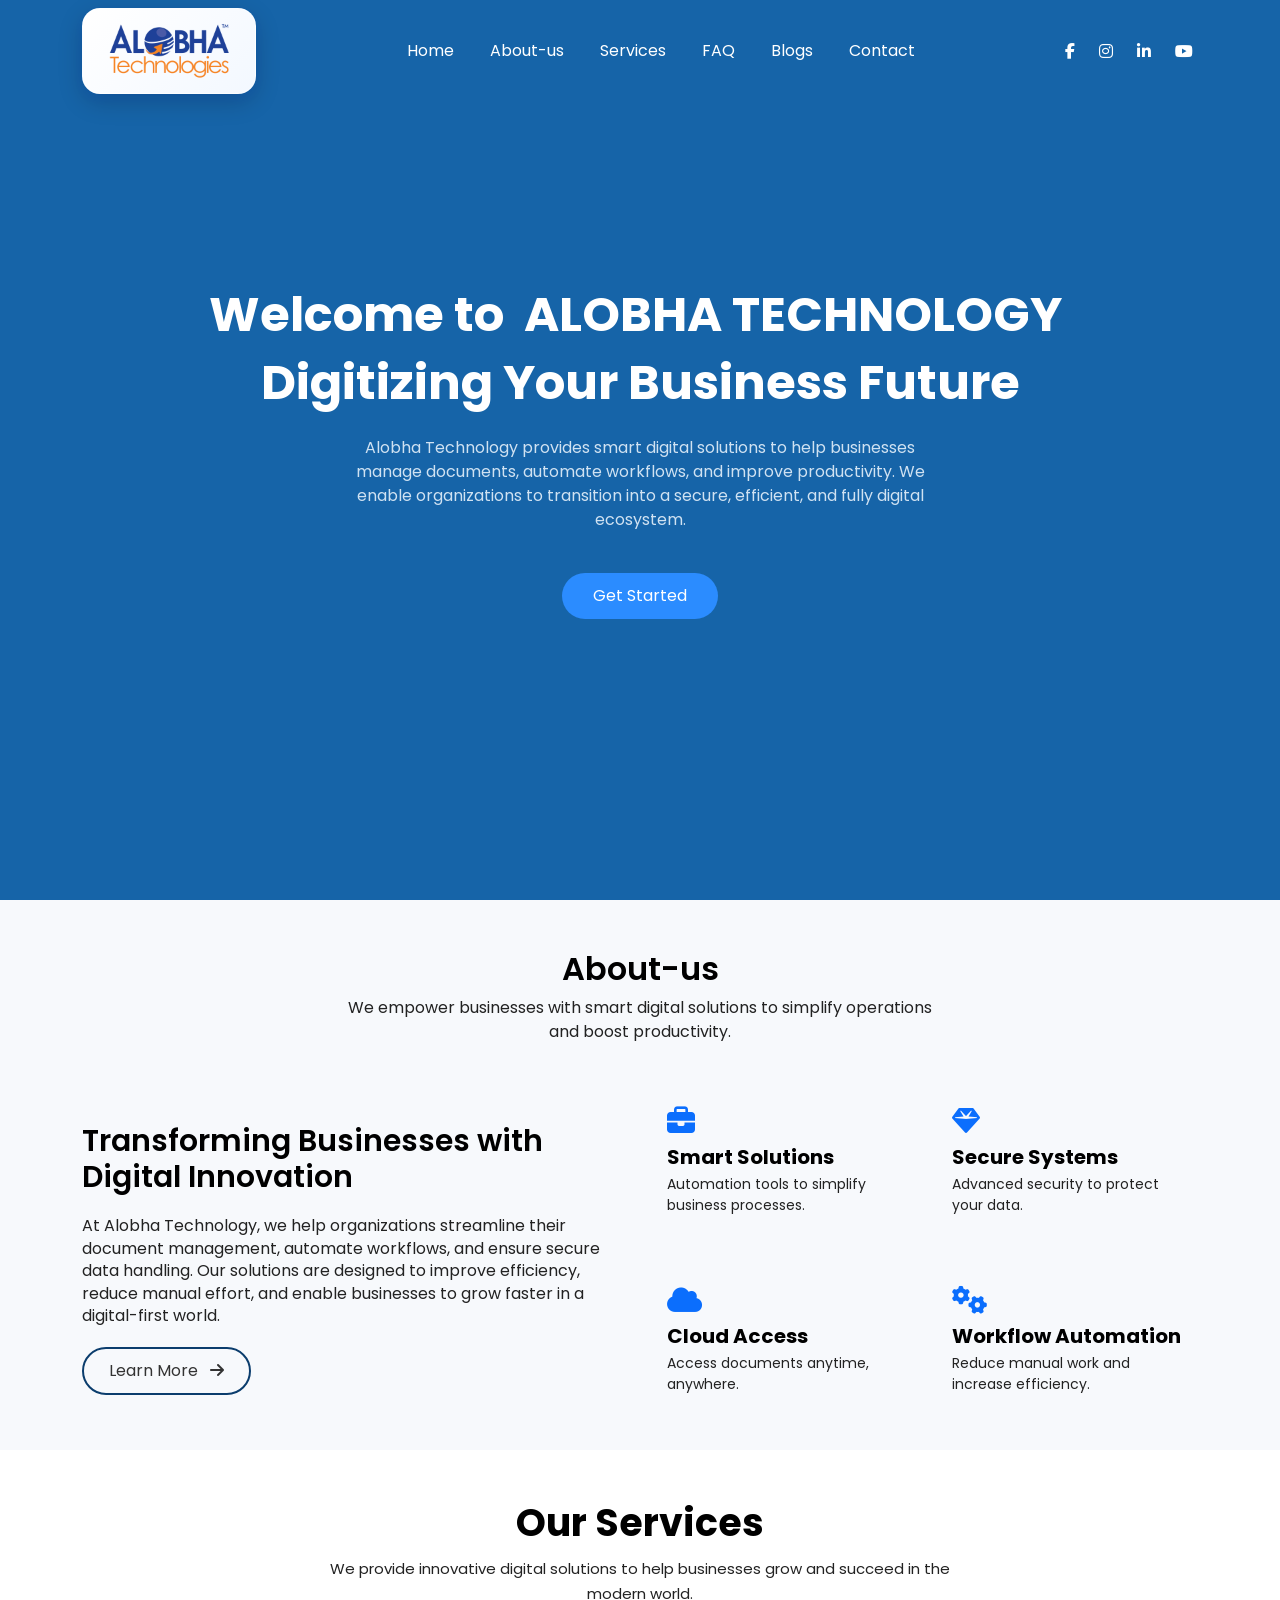
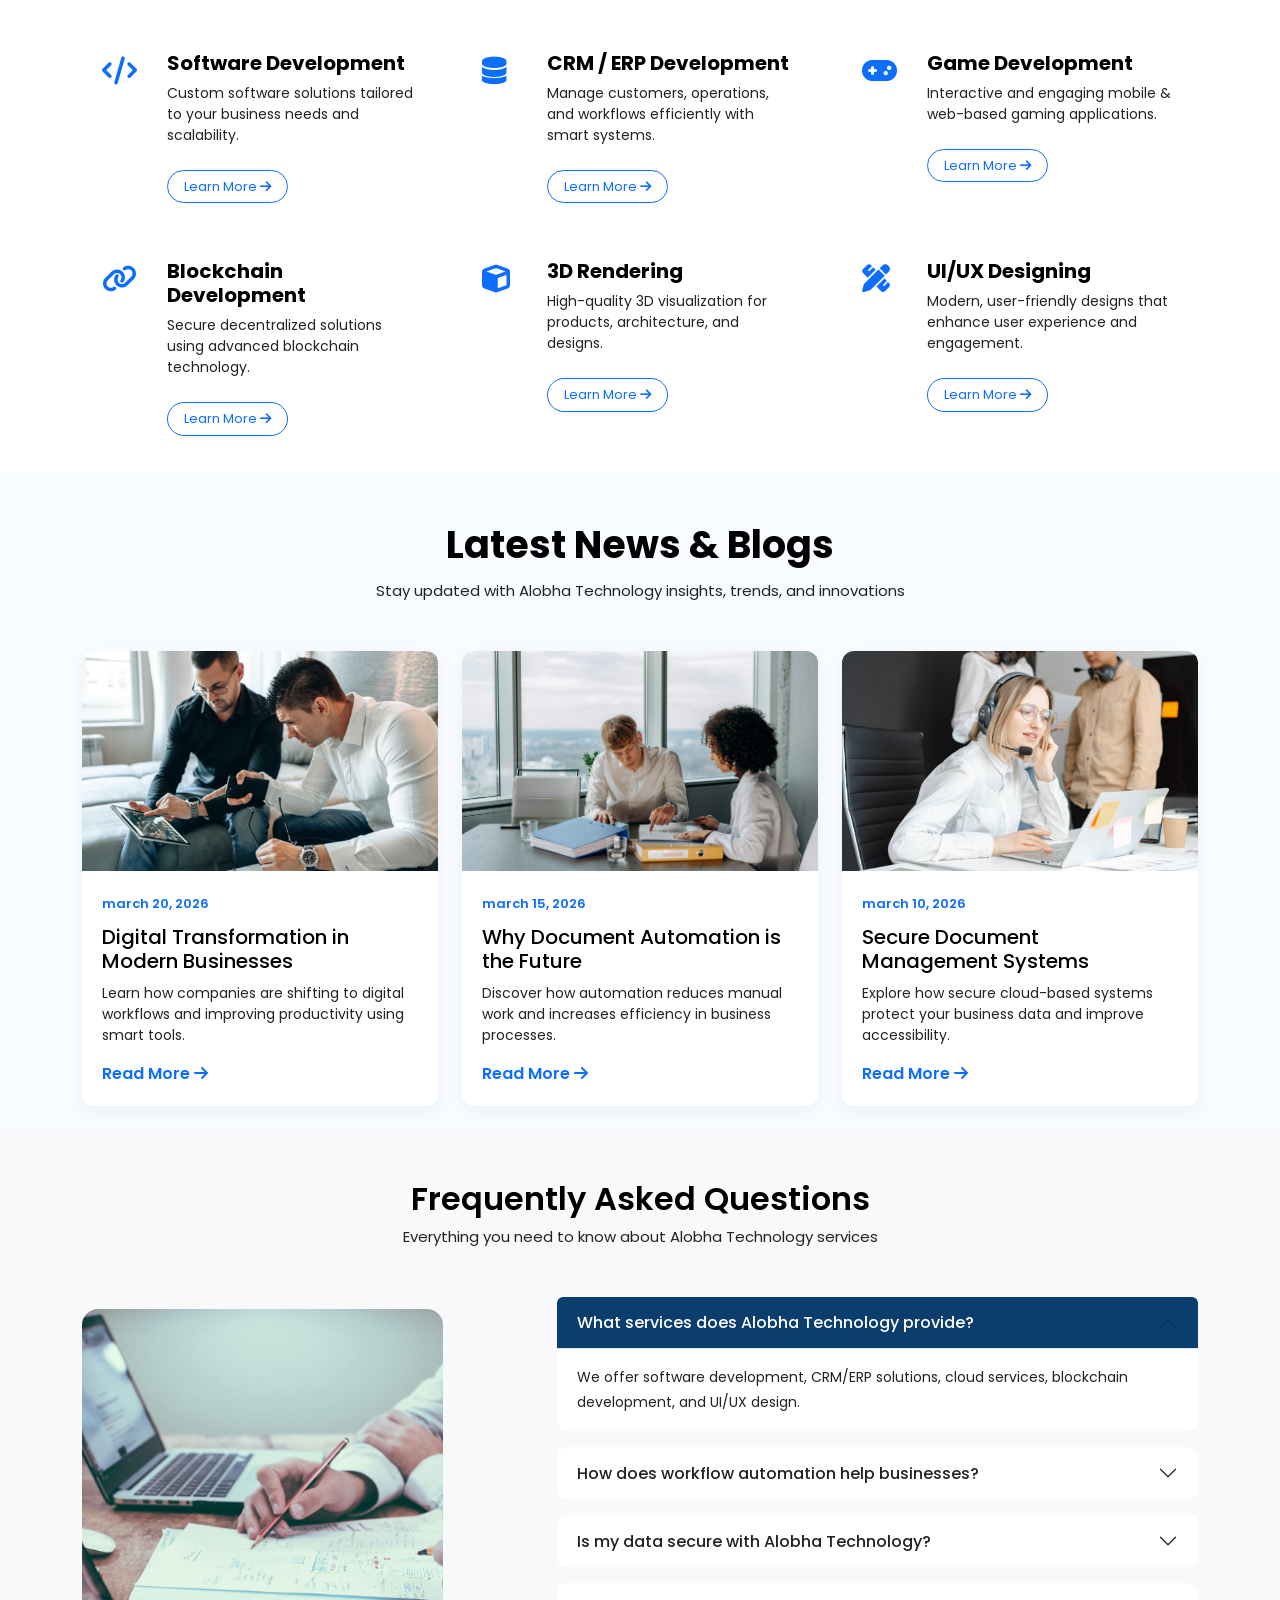
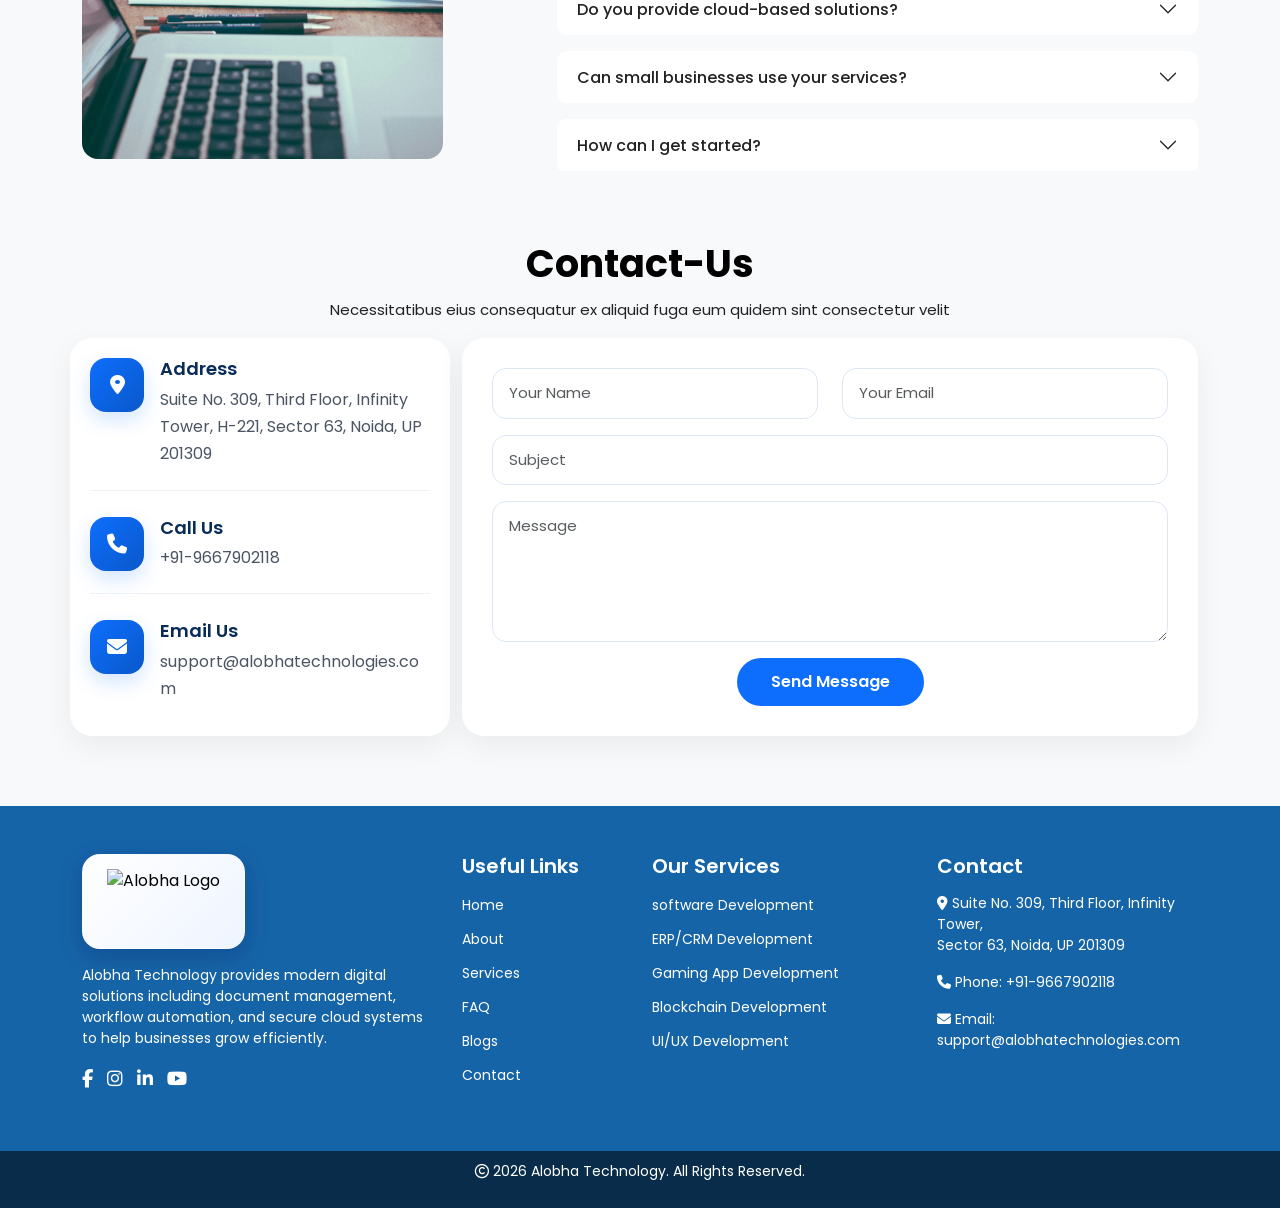
==== commit 843f3d6d: "Updated logo and FAQ image" ====
--- a/index.html
+++ b/index.html
@@ -26,7 +26,7 @@
   <div class="container">
 
    <a class="navbar-brand" href="#">
-  <img src="image/Alobha-Logo.png" alt="Alobha Logo" class="logo-img"> </a>
+  <img src="Image/Alobha-Logo.png" alt="Alobha Logo" class="logo-img"> </a>
 
 
     <button class="navbar-toggler" data-bs-toggle="collapse" data-bs-target="#nav">
@@ -345,7 +345,7 @@
      
       <div class="col-lg-5">
         <div class="faq-image-wrapper">
-          <img src="image/faq.jpg" alt="FAQ" class="img-fluid faq-image">
+          <img src="Image/faq.jpg" alt="FAQ" class="img-fluid faq-image">
         </div>
       </div>
 
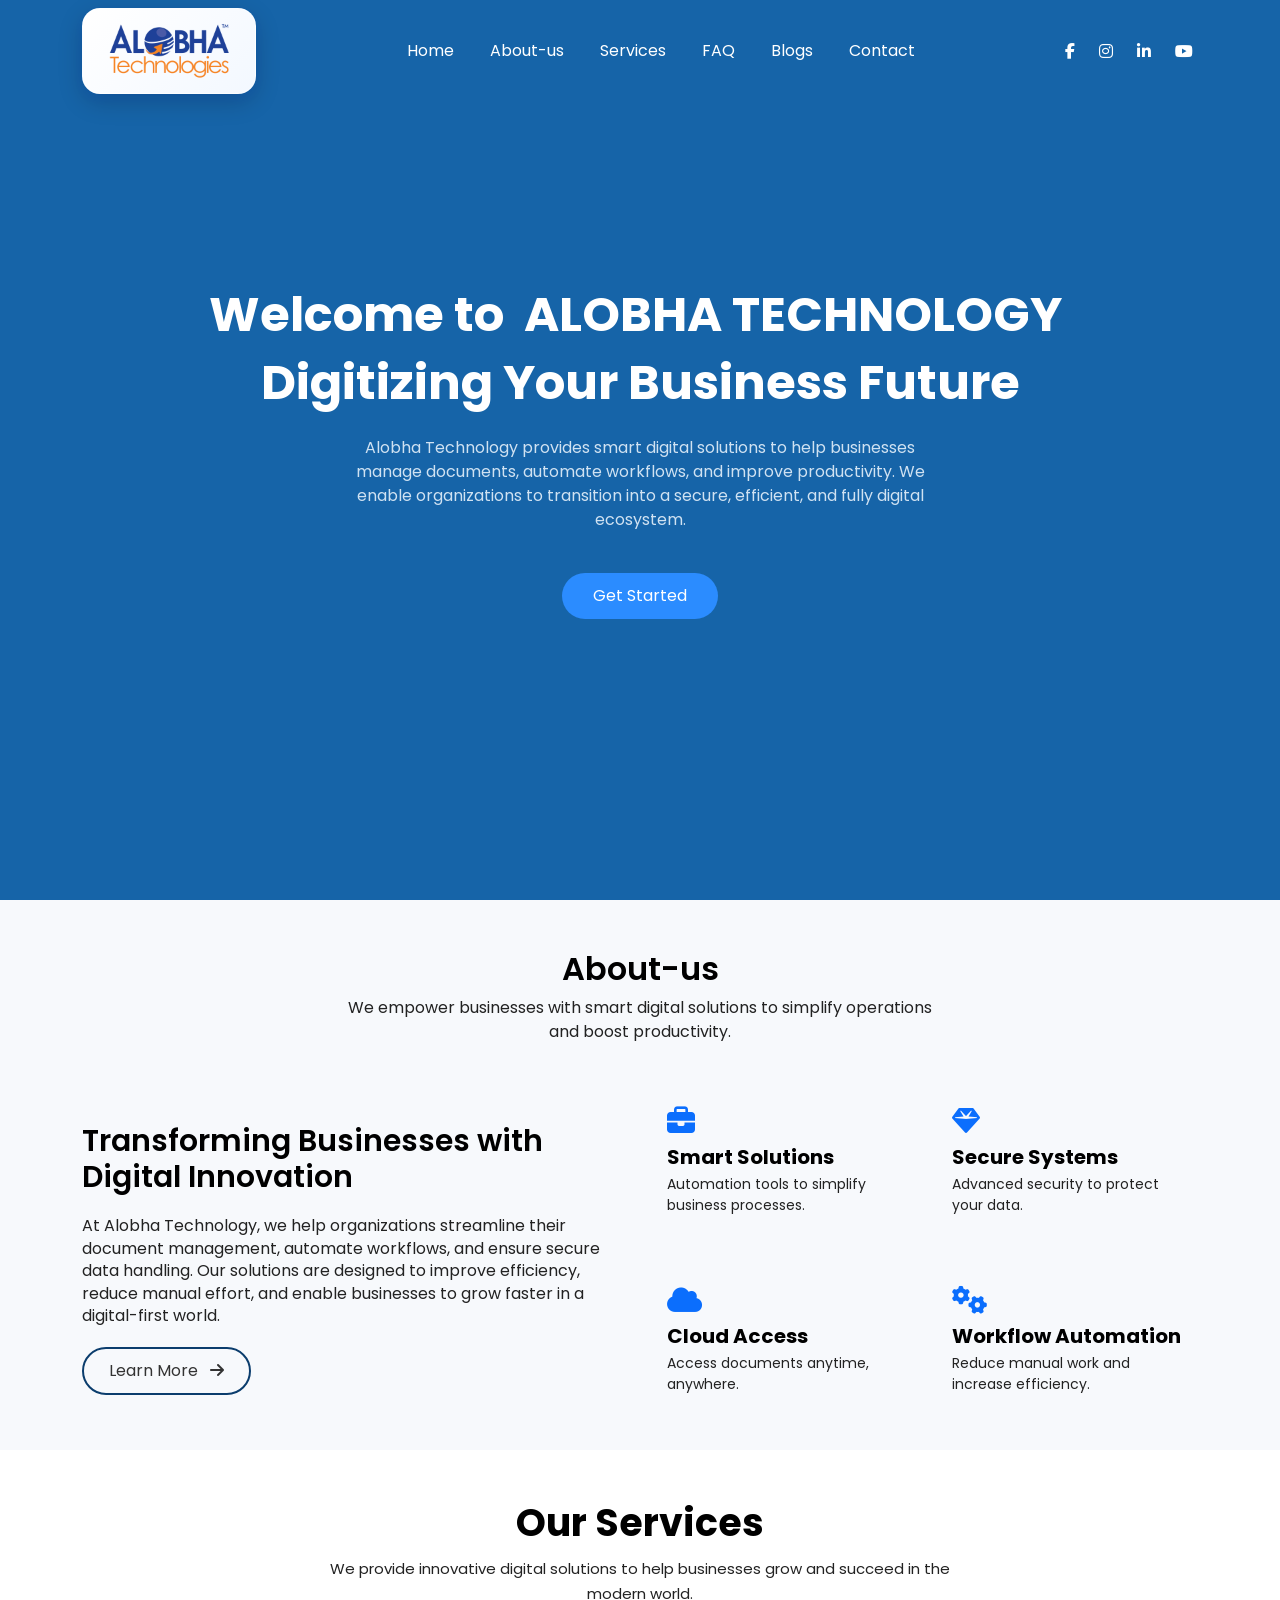
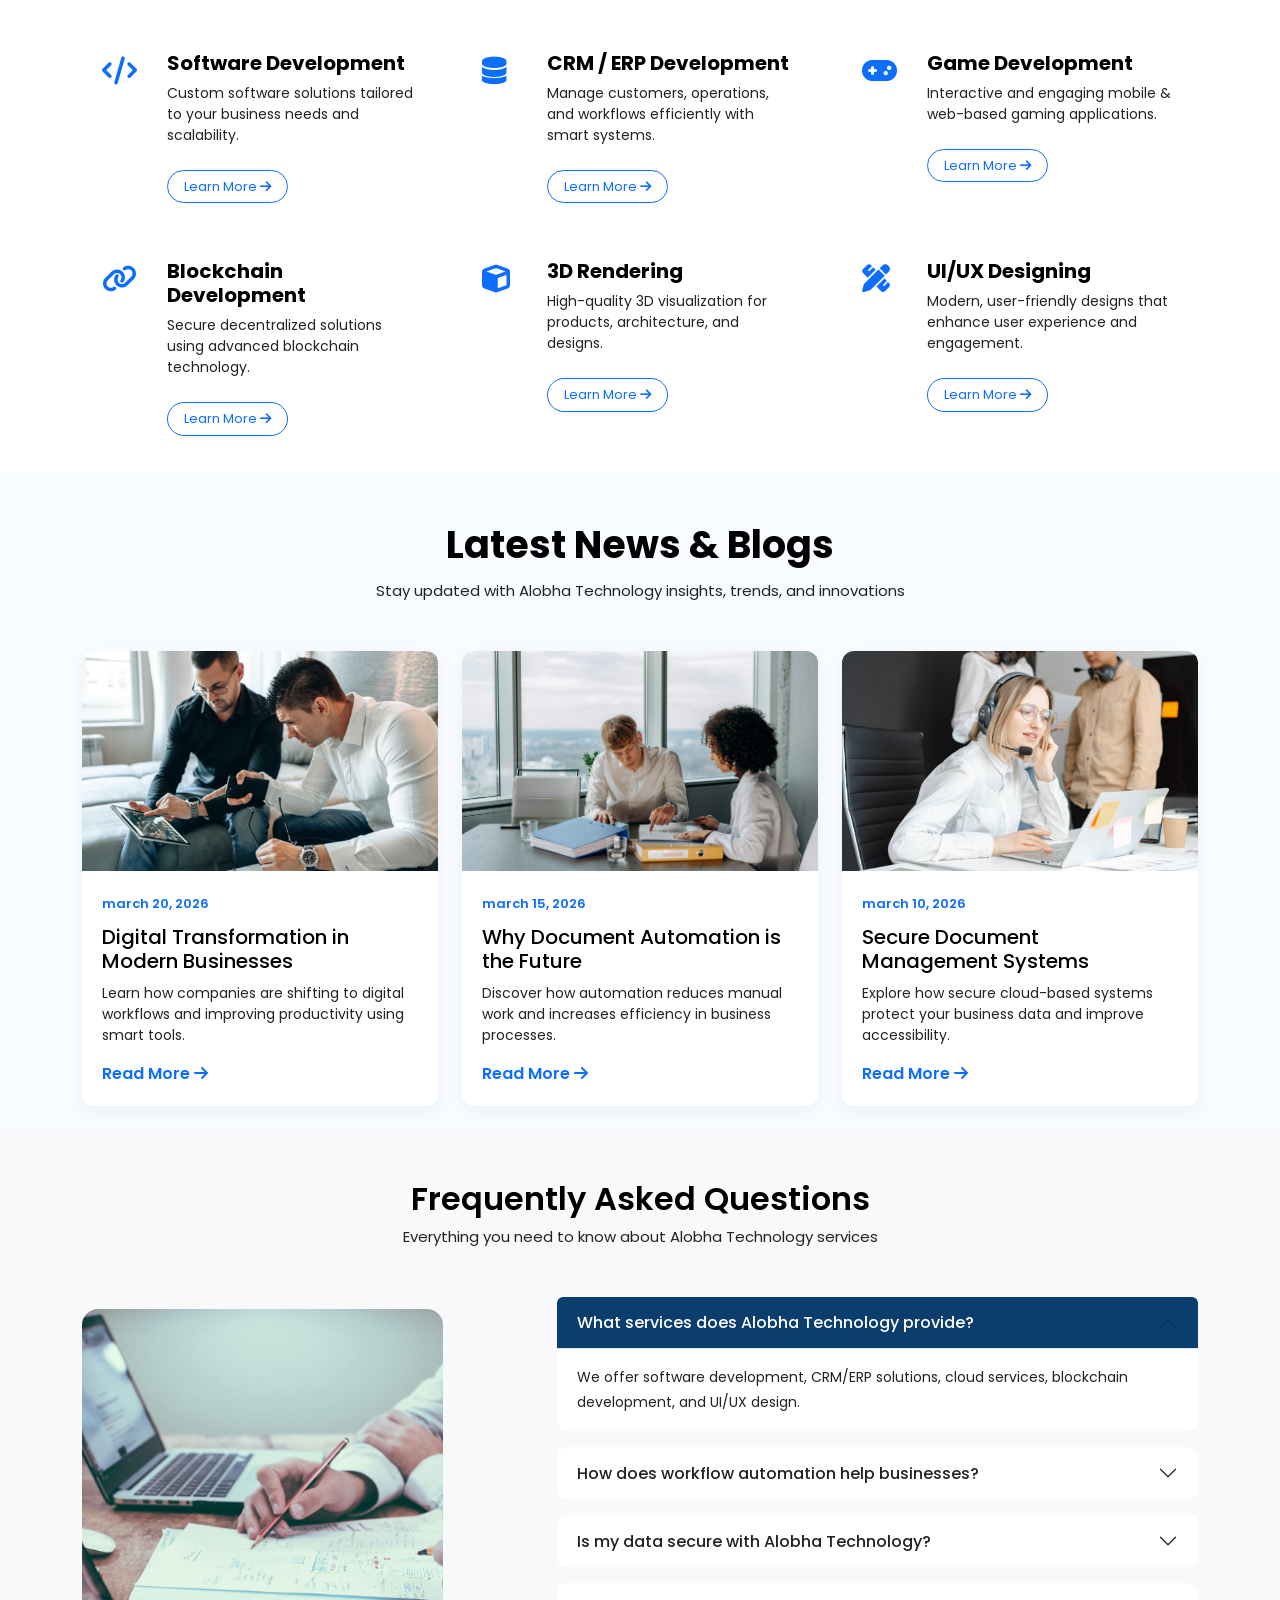
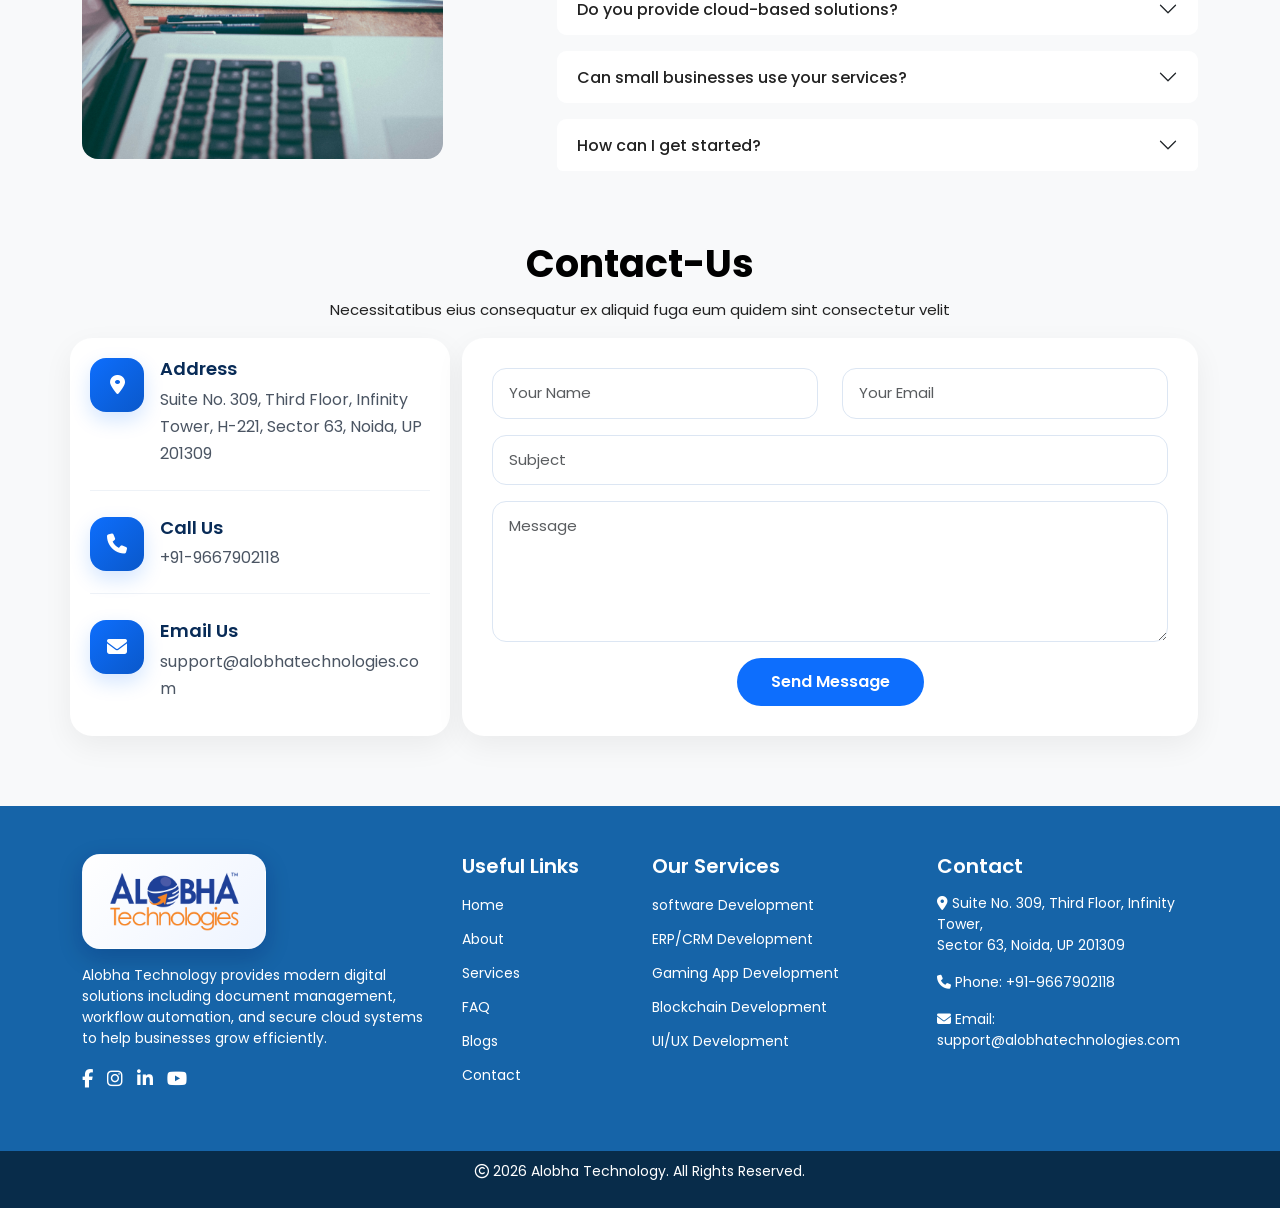
==== commit 5a1b68f8: "Updated website pages and fixed image paths" ====
--- a/index.html
+++ b/index.html
@@ -530,7 +530,7 @@
      
       <div class="col-lg-4 col-md-6 mb-4">
          <a class="footer-brand" href="#">
-  <img src="image/Alobha-Logo.png" alt="Alobha Logo" class="footer-logo-img"> </a>
+  <img src="Image/Alobha-Logo.png" alt="Alobha Logo" class="footer-logo-img"> </a>
         <p class="mt-3">
           Alobha Technology provides modern digital solutions including 
           document management, workflow automation, and secure cloud systems 
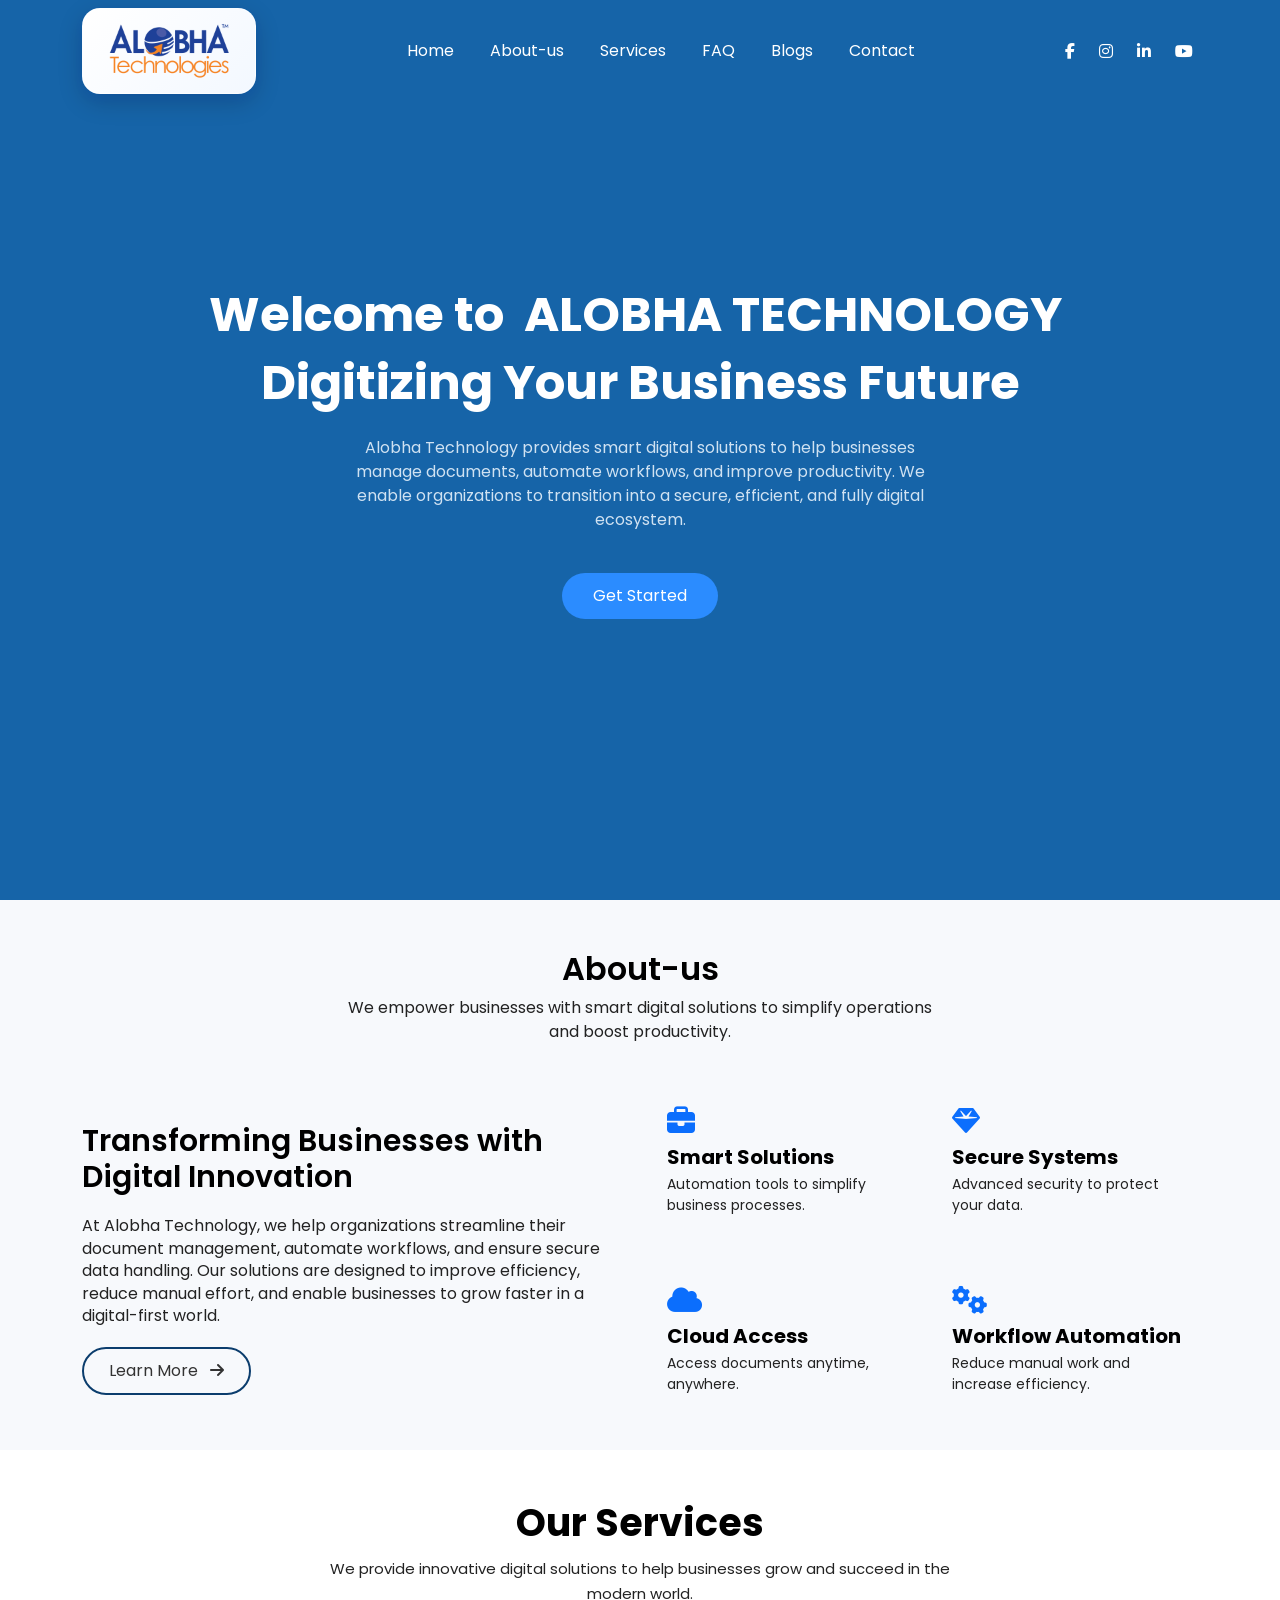
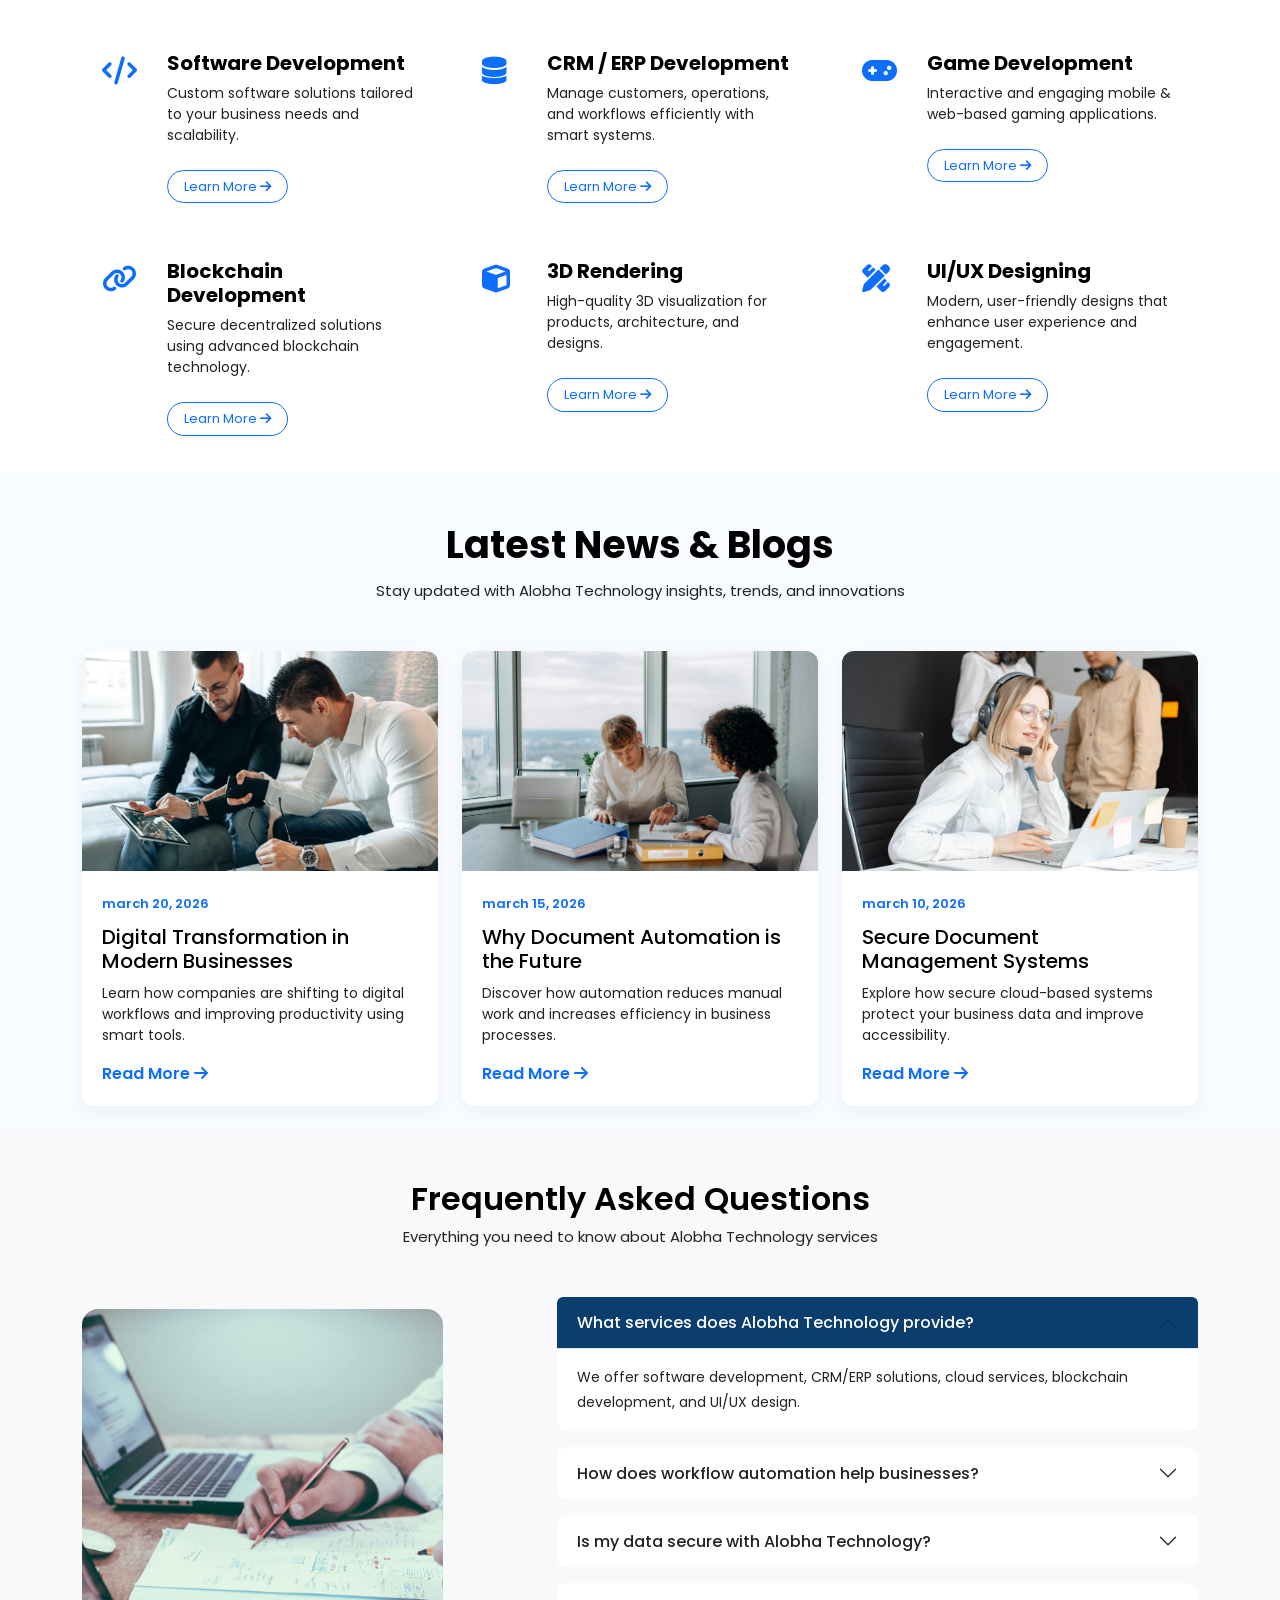
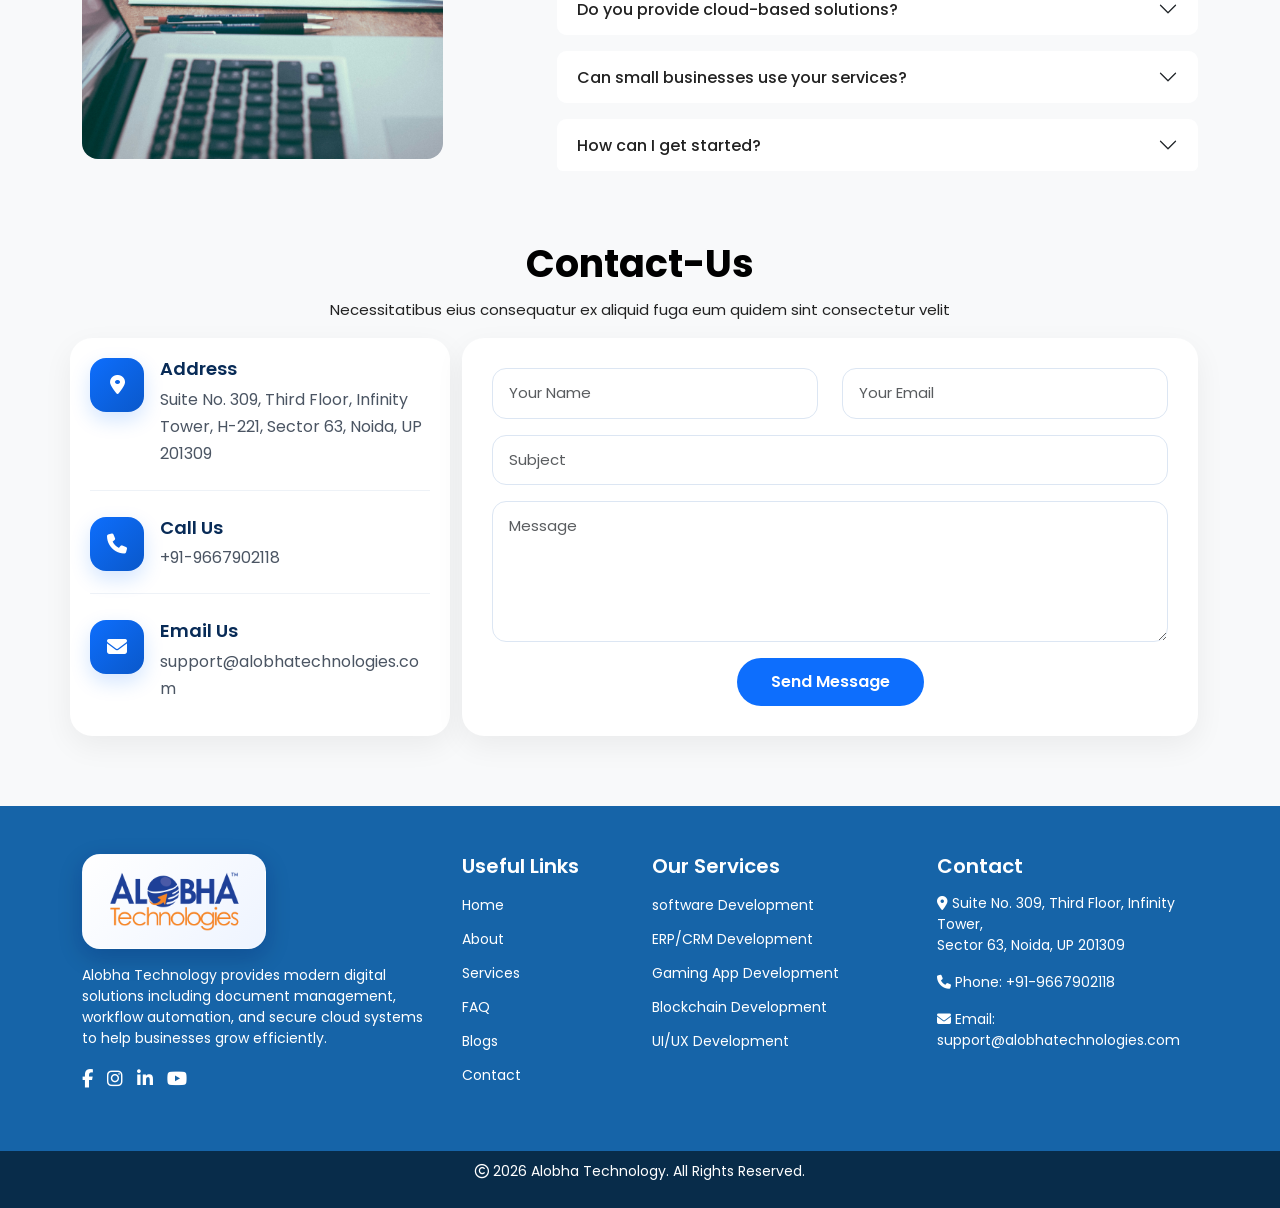
==== commit d5a5b24a: "Updated website pages and fixed image paths" ====
--- a/index.html
+++ b/index.html
@@ -5,7 +5,7 @@
   <meta name="viewport" content="width=device-width, initial-scale=1.0">
   <title>Alobha Technology</title>
 
-    <link rel="icon" href="./images/favicon.webp">
+    <link rel="icon" href="./Images/favicon.webp">
 
   <!-- Bootstrap -->
   <link href="https://cdn.jsdelivr.net/npm/bootstrap@5.0.2/dist/css/bootstrap.min.css" rel="stylesheet">
